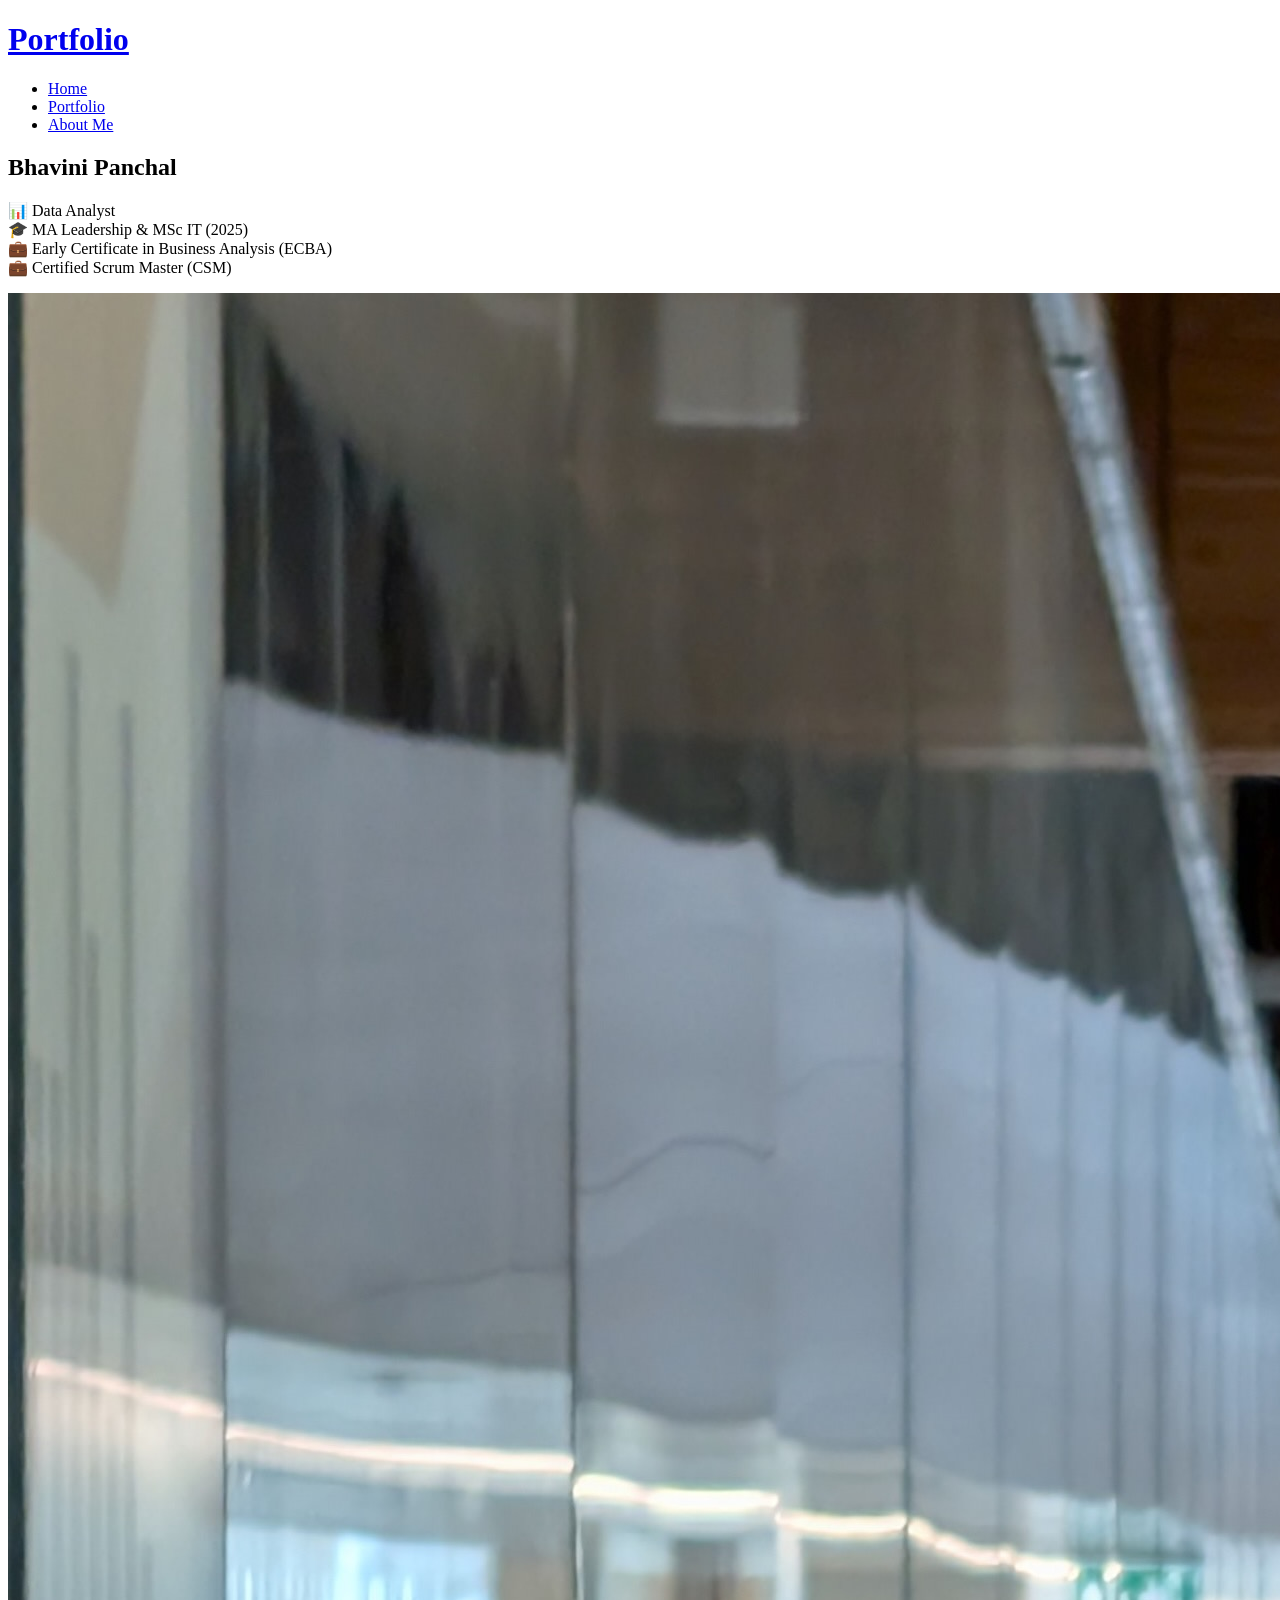
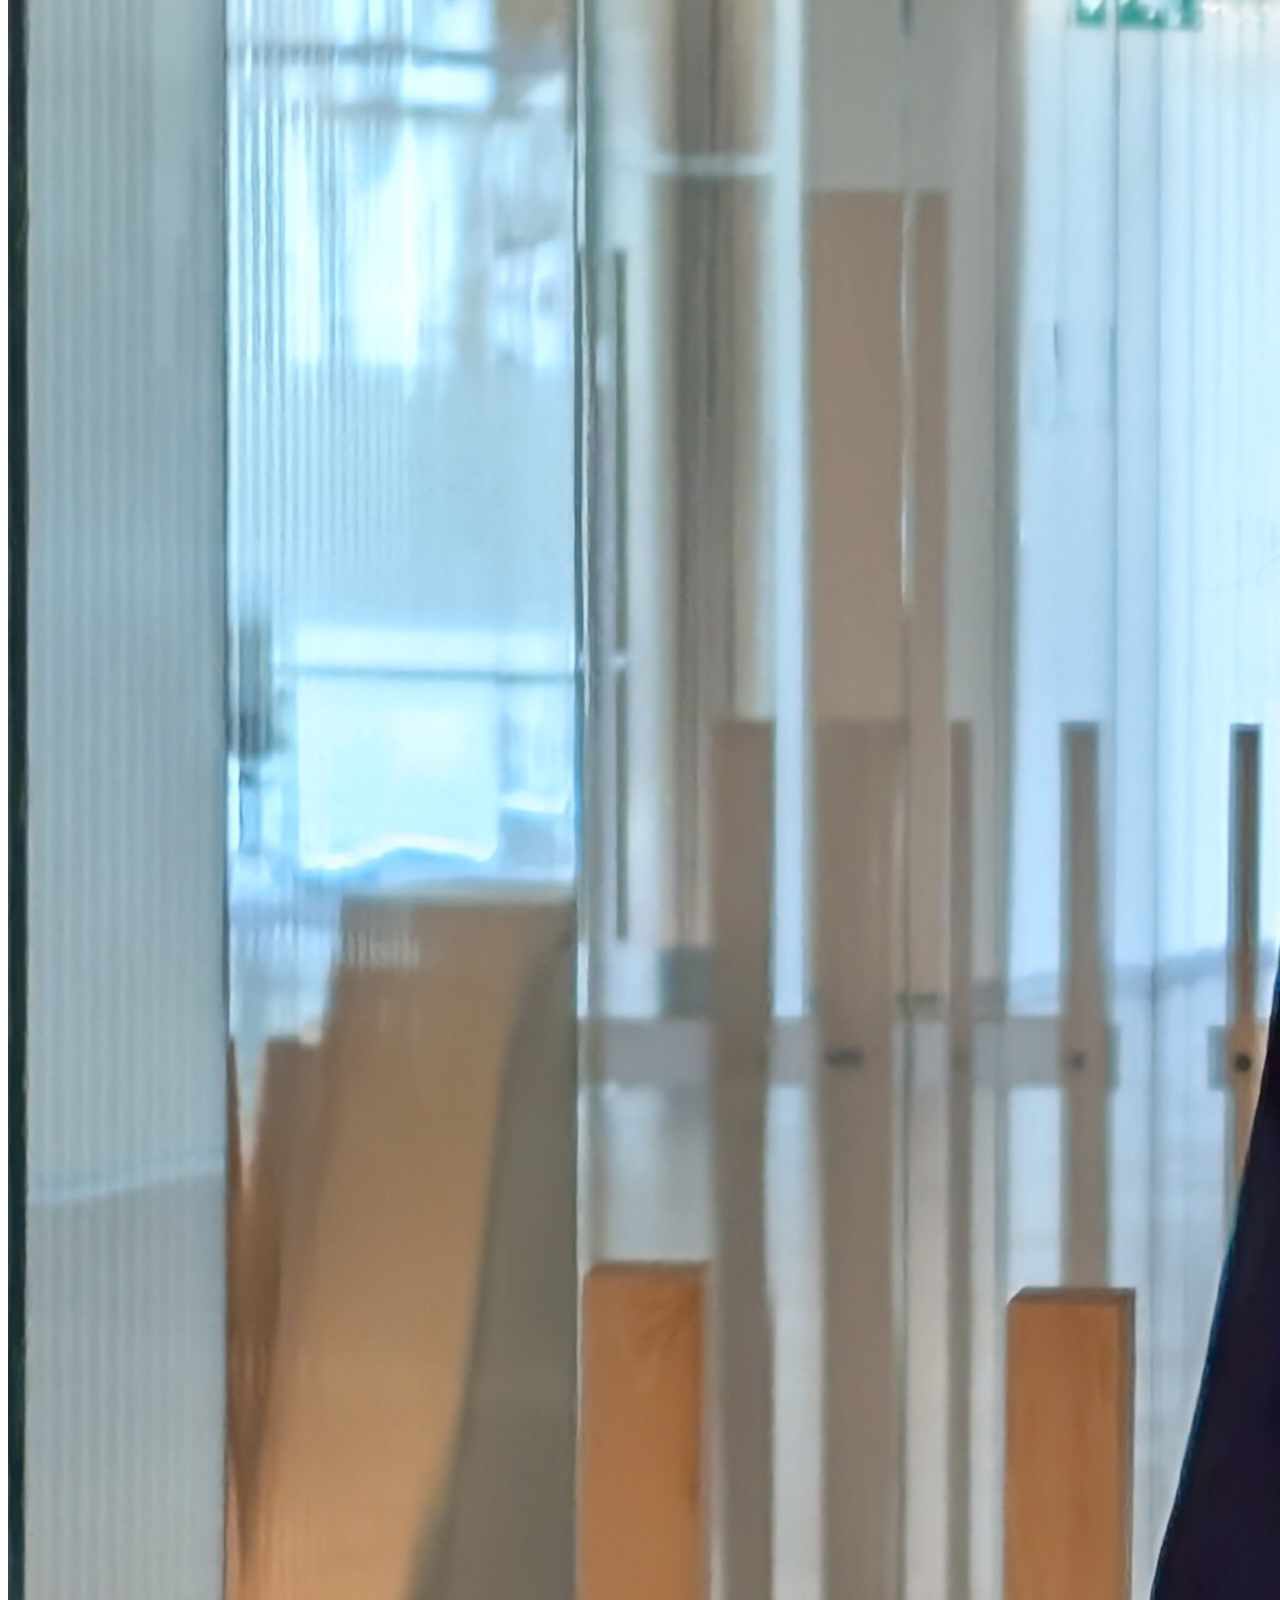
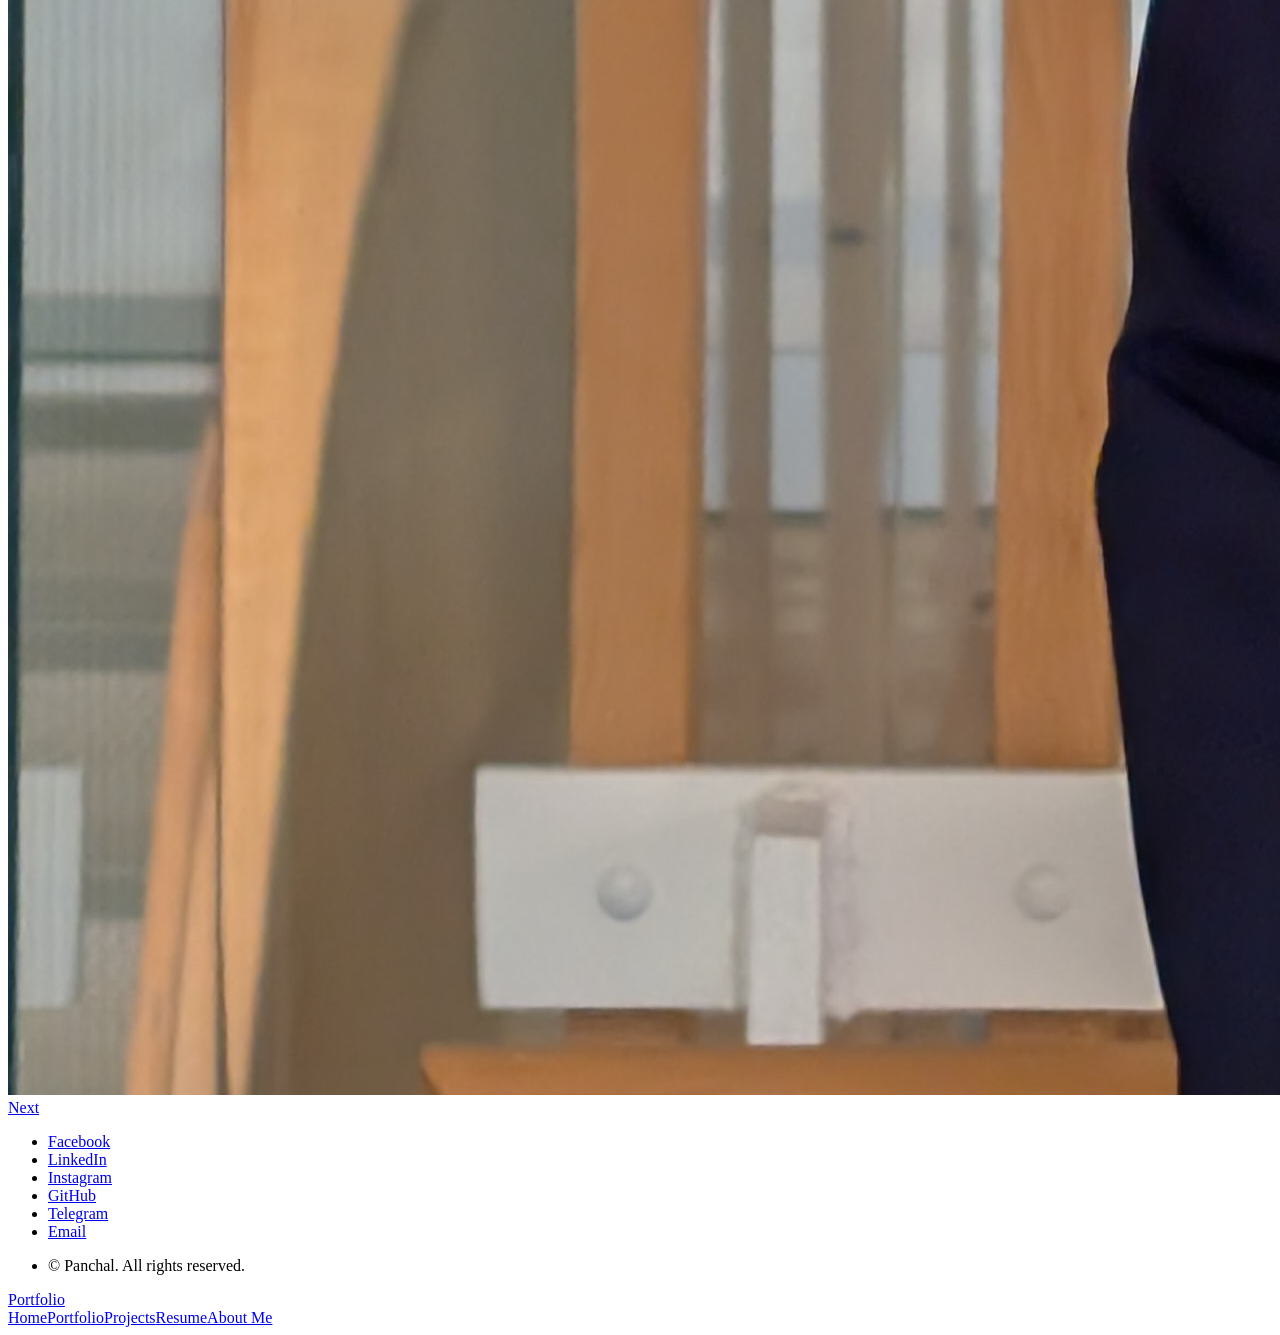
==== index.html @ 643ce97a "Add files via upload" ====
<!DOCTYPE HTML>
<!--
	Landed by HTML5 UP
	html5up.net | @ajlkn
	Free for personal and commercial use under the CCA 3.0 license (html5up.net/license)
-->
<html>
	<head>
		<title>Bhavini Panchal Portfolio</title>
		<meta charset="utf-8" />
		<meta name="viewport" content="width=device-width, initial-scale=1, user-scalable=no" />
		<link rel="stylesheet" href="assets/css/main.css" />
		<noscript><link rel="stylesheet" href="assets/css/noscript.css" /></noscript>
	</head>
	<body class="is-preload landing">
		<div id="page-wrapper">

			<!-- Header -->
				<header id="header">
					<h1 id="logo"><a href="index.html">Portfolio</a></h1>
					<nav id="nav">
						<ul>
							<li><a href="index.html">Home</a></li>
							<li>
								<a href="#">Portfolio</a>
								<ul>
									<li><a href="left-sidebar.html">Projects</a></li>
									<li><a href="right-sidebar.html">Resume</a></li>
									<!--<li><a href="no-sidebar.html">No Sidebar</a></li>
									<li>
										<a href="#">Submenu</a>
										<ul>
											<li><a href="#">Option 1</a></li>
											<li><a href="#">Option 2</a></li>
											<li><a href="#">Option 3</a></li>
											<li><a href="#">Option 4</a></li>
										</ul>
									</li> -->
								</ul>
							</li>
							<li><a href="elements.html">About Me</a></li>
						</ul>
					</nav>
				</header>

			<!-- Banner -->
				<section id="banner">
					<div class="content">
						<header>
							<h2>Bhavini Panchal</h2>
							<p>📊 Data Analyst <br />
							   🎓 MA Leadership & MSc IT (2025)<br />
							   💼 Early Certificate in Business Analysis (ECBA)<br />
							   💼 Certified Scrum Master (CSM)</p>
						</header>
						<span class="image"><img src="images/image_2.0.JPG" alt="" /></span>
					</div>
					<a href="left-sidebar.html" class="goto-next scrolly">Next</a>
				</section>

			<!-- One -->
			<!--	<section id="one" class="spotlight style1 bottom">
					<span class="image fit main"><img src="images/pic02.jpg" alt="" /></span>
					<div class="content">
						<div class="container">
							<div class="row">
								<div class="col-4 col-12-medium">
									<header>
										<h2>Odio faucibus ipsum integer consequat</h2>
										<p>Nascetur eu nibh vestibulum amet gravida nascetur praesent</p>
									</header>
								</div>
								<div class="col-4 col-12-medium">
									<p>Feugiat accumsan lorem eu ac lorem amet sed accumsan donec.
									Blandit orci porttitor semper. Arcu phasellus tortor enim mi
									nisi praesent dolor adipiscing. Integer mi sed nascetur cep aliquet
									augue varius tempus lobortis porttitor accumsan consequat
									adipiscing lorem dolor.</p>
								</div>
								<div class="col-4 col-12-medium">
									<p>Morbi enim nascetur et placerat lorem sed iaculis neque ante
									adipiscing adipiscing metus massa. Blandit orci porttitor semper.
									Arcu phasellus tortor enim mi mi nisi praesent adipiscing. Integer
									mi sed nascetur cep aliquet augue varius tempus. Feugiat lorem
									ipsum dolor nullam.</p>
								</div>
							</div>
						</div>
					</div>
					<a href="#two" class="goto-next scrolly">Next</a>
				</section>

			<!-- Two -->
			<!--	<section id="two" class="spotlight style2 right">
					<span class="image fit main"><img src="images/pic03.jpg" alt="" /></span>
					<div class="content">
						<header>
							<h2>Interdum amet non magna accumsan</h2>
							<p>Nunc commodo accumsan eget id nisi eu col volutpat magna</p>
						</header>
						<p>Feugiat accumsan lorem eu ac lorem amet ac arcu phasellus tortor enim mi mi nisi praesent adipiscing. Integer mi sed nascetur cep aliquet augue varius tempus lobortis porttitor lorem et accumsan consequat adipiscing lorem.</p>
						<ul class="actions">
							<li><a href="#" class="button">Learn More</a></li>
						</ul>
					</div>
					<a href="#three" class="goto-next scrolly">Next</a>
				</section>

			<!-- Three -->
			<!--	<section id="three" class="spotlight style3 left">
					<span class="image fit main bottom"><img src="images/pic04.jpg" alt="" /></span>
					<div class="content">
						<header>
							<h2>Interdum felis blandit praesent sed augue</h2>
							<p>Accumsan integer ultricies aliquam vel massa sapien phasellus</p>
						</header>
						<p>Feugiat accumsan lorem eu ac lorem amet ac arcu phasellus tortor enim mi mi nisi praesent adipiscing. Integer mi sed nascetur cep aliquet augue varius tempus lobortis porttitor lorem et accumsan consequat adipiscing lorem.</p>
						<ul class="actions">
							<li><a href="#" class="button">Learn More</a></li>
						</ul>
					</div>
					<a href="#four" class="goto-next scrolly">Next</a>
				</section>

			<!-- Four -->
			<!--	<section id="four" class="wrapper style1 special fade-up">
					<div class="container">
						<header class="major">
							<h2>Accumsan sed tempus adipiscing blandit</h2>
							<p>Iaculis ac volutpat vis non enim gravida nisi faucibus posuere arcu consequat</p>
						</header>
						<div class="box alt">
							<div class="row gtr-uniform">
								<section class="col-4 col-6-medium col-12-xsmall">
									<span class="icon solid alt major fa-chart-area"></span>
									<h3>Ipsum sed commodo</h3>
									<p>Feugiat accumsan lorem eu ac lorem amet accumsan donec. Blandit orci porttitor.</p>
								</section>
								<section class="col-4 col-6-medium col-12-xsmall">
									<span class="icon solid alt major fa-comment"></span>
									<h3>Eleifend lorem ornare</h3>
									<p>Feugiat accumsan lorem eu ac lorem amet accumsan donec. Blandit orci porttitor.</p>
								</section>
								<section class="col-4 col-6-medium col-12-xsmall">
									<span class="icon solid alt major fa-flask"></span>
									<h3>Cubilia cep lobortis</h3>
									<p>Feugiat accumsan lorem eu ac lorem amet accumsan donec. Blandit orci porttitor.</p>
								</section>
								<section class="col-4 col-6-medium col-12-xsmall">
									<span class="icon solid alt major fa-paper-plane"></span>
									<h3>Non semper interdum</h3>
									<p>Feugiat accumsan lorem eu ac lorem amet accumsan donec. Blandit orci porttitor.</p>
								</section>
								<section class="col-4 col-6-medium col-12-xsmall">
									<span class="icon solid alt major fa-file"></span>
									<h3>Odio laoreet accumsan</h3>
									<p>Feugiat accumsan lorem eu ac lorem amet accumsan donec. Blandit orci porttitor.</p>
								</section>
								<section class="col-4 col-6-medium col-12-xsmall">
									<span class="icon solid alt major fa-lock"></span>
									<h3>Massa arcu accumsan</h3>
									<p>Feugiat accumsan lorem eu ac lorem amet accumsan donec. Blandit orci porttitor.</p>
								</section>
							</div>
						</div>
						<footer class="major">
							<ul class="actions special">
								<li><a href="#" class="button">Magna sed feugiat</a></li>
							</ul>
						</footer>
					</div>
				</section>

			<!-- Five -->
			<!--	<section id="five" class="wrapper style2 special fade">
					<div class="container">
						<header>
							<h2>Magna faucibus lorem diam</h2>
							<p>Ante metus praesent faucibus ante integer id accumsan eleifend</p>
						</header>
						<form method="post" action="#" class="cta">
							<div class="row gtr-uniform gtr-50">
								<div class="col-8 col-12-xsmall"><input type="email" name="email" id="email" placeholder="Your Email Address" /></div>
								<div class="col-4 col-12-xsmall"><input type="submit" value="Get Started" class="fit primary" /></div>
							</div>
						</form>
					</div>
				</section>

			<!-- Footer -->
				<footer id="footer">
					<ul class="icons">
						<li><a href="https://www.facebook.com/bhavini.matai" class="icon brands alt fa-facebook-f"><span class="label">Facebook</span></a></li>
                        <li><a href="https://www.linkedin.com/in/bhavini-matai/" class="icon brands alt fa-linkedin-in"><span class="label">LinkedIn</span></a></li>
                        <li><a href="https://www.instagram.com/bhavini_chintan/" class="icon brands alt fa-instagram"><span class="label">Instagram</span></a></li>
                        <li><a href="https://github.com/WebWeaver11" class="icon brands alt fa-github"><span class="label">GitHub</span></a></li>
						<li><a href="https://t.me/bhavinimatai" class="icon brands alt fa-telegram"><span class="label">Telegram</span></a></li>
                        <li><a href="mailto: bhavinimatai_11@live.com" class="icon solid alt fa-envelope"><span class="label">Email</span></a></li>
					</ul>
					<ul class="copyright">
						<li>&copy; Panchal. All rights reserved.</li>
					</ul>
				</footer>

		</div>

		<!-- Scripts -->
			<script src="assets/js/jquery.min.js"></script>
			<script src="assets/js/jquery.scrolly.min.js"></script>
			<script src="assets/js/jquery.dropotron.min.js"></script>
			<script src="assets/js/jquery.scrollex.min.js"></script>
			<script src="assets/js/browser.min.js"></script>
			<script src="assets/js/breakpoints.min.js"></script>
			<script src="assets/js/util.js"></script>
			<script src="assets/js/main.js"></script>

	</body>
</html>
---- assets/css/main.css ----
@import url("fontawesome-all.min.css");
@import url("https://fonts.googleapis.com/css?family=Roboto:100,300,100italic,300italic");

/*
	Landed by HTML5 UP
	html5up.net | @ajlkn
	Free for personal and commercial use under the CCA 3.0 license (html5up.net/license)
*/

html, body, div, span, applet, object,
iframe, h1, h2, h3, h4, h5, h6, p, blockquote,
pre, a, abbr, acronym, address, big, cite,
code, del, dfn, em, img, ins, kbd, q, s, samp,
small, strike, strong, sub, sup, tt, var, b,
u, i, center, dl, dt, dd, ol, ul, li, fieldset,
form, label, legend, table, caption, tbody,
tfoot, thead, tr, th, td, article, aside,
canvas, details, embed, figure, figcaption,
footer, header, hgroup, menu, nav, output, ruby,
section, summary, time, mark, audio, video {
	margin: 0;
	padding: 0;
	border: 0;
	font-size: 100%;
	font: inherit;
	vertical-align: baseline;}

article, aside, details, figcaption, figure,
footer, header, hgroup, menu, nav, section {
	display: block;}

body {
	line-height: 1;
}

ol, ul {
	list-style: none;
}

blockquote, q {
	quotes: none;
}

	blockquote:before, blockquote:after, q:before, q:after {
		content: '';
		content: none;
	}

table {
	border-collapse: collapse;
	border-spacing: 0;
}

body {
	-webkit-text-size-adjust: none;
}

mark {
	background-color: transparent;
	color: inherit;
}

input::-moz-focus-inner {
	border: 0;
	padding: 0;
}

input, select, textarea {
	-moz-appearance: none;
	-webkit-appearance: none;
	-ms-appearance: none;
	appearance: none;
}

/* Basic */

	html {
		box-sizing: border-box;
	}

	*, *:before, *:after {
		box-sizing: inherit;
	}

	html, body {
		background: #1c1d26;
	}

	body.is-preload *, body.is-preload *:before, body.is-preload *:after {
		-moz-animation: none !important;
		-webkit-animation: none !important;
		-ms-animation: none !important;
		animation: none !important;
		-moz-transition: none !important;
		-webkit-transition: none !important;
		-ms-transition: none !important;
		transition: none !important;
	}

	body, input, select, textarea {
		color: rgba(255, 255, 255, 0.75);
		font-family: "Roboto", Helvetica, sans-serif;
		font-size: 15pt;
		font-weight: 100;
		line-height: 1.75em;
	}

	a {
		-moz-transition: border-color 0.2s ease-in-out, color 0.2s ease-in-out;
		-webkit-transition: border-color 0.2s ease-in-out, color 0.2s ease-in-out;
		-ms-transition: border-color 0.2s ease-in-out, color 0.2s ease-in-out;
		transition: border-color 0.2s ease-in-out, color 0.2s ease-in-out;
		border-bottom: dotted 1px;
		color: #e44c65;
		text-decoration: none;
	}

		a:hover {
			color: #e44c65 !important;
			border-bottom-color: transparent;
		}

	strong, b {
		color: #ffffff;
		font-weight: 300;
	}

	em, i {
		font-style: italic;
	}

	p {
		margin: 0 0 2em 0;
	}

	h1, h2, h3, h4, h5, h6 {
		color: #ffffff;
		font-weight: 300;
		line-height: 1em;
		margin: 0 0 1em 0;
	}

		h1 a, h2 a, h3 a, h4 a, h5 a, h6 a {
			color: inherit;
			border: 0;
		}

	h2 {
		font-size: 2em;
		line-height: 1.5em;
		letter-spacing: -0.025em;
	}

	h3 {
		font-size: 1.35em;
		line-height: 1.5em;
	}

	h4 {
		font-size: 1.1em;
		line-height: 1.5em;
	}

	h5 {
		font-size: 0.9em;
		line-height: 1.5em;
	}

	h6 {
		font-size: 0.7em;
		line-height: 1.5em;
	}

	sub {
		font-size: 0.8em;
		position: relative;
		top: 0.5em;
	}

	sup {
		font-size: 0.8em;
		position: relative;
		top: -0.5em;
	}

	hr {
		border: 0;
		border-bottom: solid 1px rgba(255, 255, 255, 0.3);
		margin: 3em 0;
	}

		hr.major {
			margin: 4em 0;
		}

	blockquote {
		border-left: solid 4px rgba(255, 255, 255, 0.3);
		font-style: italic;
		margin: 0 0 2em 0;
		padding: 0.5em 0 0.5em 2em;
	}

	code {
		background: rgba(255, 255, 255, 0.075);
		border-radius: 4px;
		font-family: "Courier New", monospace;
		font-size: 0.9em;
		margin: 0 0.25em;
		padding: 0.25em 0.65em;
	}

	pre {
		-webkit-overflow-scrolling: touch;
		font-family: "Courier New", monospace;
		font-size: 0.9em;
		margin: 0 0 2em 0;
	}

		pre code {
			display: block;
			line-height: 1.75em;
			padding: 1em 1.5em;
			overflow-x: auto;
		}

	.align-left {
		text-align: left;
	}

	.align-center {
		text-align: center;
	}

	.align-right {
		text-align: right;
	}

/* Loader */

	@-moz-keyframes spinner-show {
		0% {
			opacity: 0;
		}

		100% {
			opacity: 1;
		}
	}

	@-webkit-keyframes spinner-show {
		0% {
			opacity: 0;
		}

		100% {
			opacity: 1;
		}
	}

	@-ms-keyframes spinner-show {
		0% {
			opacity: 0;
		}

		100% {
			opacity: 1;
		}
	}

	@keyframes spinner-show {
		0% {
			opacity: 0;
		}

		100% {
			opacity: 1;
		}
	}

	@-moz-keyframes spinner-hide {
		0% {
			color: rgba(255, 255, 255, 0.15);
			z-index: 100001;
			-moz-transform: scale(1) rotate(0deg);
			-webkit-transform: scale(1) rotate(0deg);
			-ms-transform: scale(1) rotate(0deg);
			transform: scale(1) rotate(0deg);
		}

		99% {
			color: #1c1d26;
			z-index: 100001;
			-moz-transform: scale(0.5) rotate(360deg);
			-webkit-transform: scale(0.5) rotate(360deg);
			-ms-transform: scale(0.5) rotate(360deg);
			transform: scale(0.5) rotate(360deg);
		}

		100% {
			color: #1c1d26;
			z-index: -1;
			-moz-transform: scale(0.5) rotate(360deg);
			-webkit-transform: scale(0.5) rotate(360deg);
			-ms-transform: scale(0.5) rotate(360deg);
			transform: scale(0.5) rotate(360deg);
		}
	}

	@-webkit-keyframes spinner-hide {
		0% {
			color: rgba(255, 255, 255, 0.15);
			z-index: 100001;
			-moz-transform: scale(1) rotate(0deg);
			-webkit-transform: scale(1) rotate(0deg);
			-ms-transform: scale(1) rotate(0deg);
			transform: scale(1) rotate(0deg);
		}

		99% {
			color: #1c1d26;
			z-index: 100001;
			-moz-transform: scale(0.5) rotate(360deg);
			-webkit-transform: scale(0.5) rotate(360deg);
			-ms-transform: scale(0.5) rotate(360deg);
			transform: scale(0.5) rotate(360deg);
		}

		100% {
			color: #1c1d26;
			z-index: -1;
			-moz-transform: scale(0.5) rotate(360deg);
			-webkit-transform: scale(0.5) rotate(360deg);
			-ms-transform: scale(0.5) rotate(360deg);
			transform: scale(0.5) rotate(360deg);
		}
	}

	@-ms-keyframes spinner-hide {
		0% {
			color: rgba(255, 255, 255, 0.15);
			z-index: 100001;
			-moz-transform: scale(1) rotate(0deg);
			-webkit-transform: scale(1) rotate(0deg);
			-ms-transform: scale(1) rotate(0deg);
			transform: scale(1) rotate(0deg);
		}

		99% {
			color: #1c1d26;
			z-index: 100001;
			-moz-transform: scale(0.5) rotate(360deg);
			-webkit-transform: scale(0.5) rotate(360deg);
			-ms-transform: scale(0.5) rotate(360deg);
			transform: scale(0.5) rotate(360deg);
		}

		100% {
			color: #1c1d26;
			z-index: -1;
			-moz-transform: scale(0.5) rotate(360deg);
			-webkit-transform: scale(0.5) rotate(360deg);
			-ms-transform: scale(0.5) rotate(360deg);
			transform: scale(0.5) rotate(360deg);
		}
	}

	@keyframes spinner-hide {
		0% {
			color: rgba(255, 255, 255, 0.15);
			z-index: 100001;
			-moz-transform: scale(1) rotate(0deg);
			-webkit-transform: scale(1) rotate(0deg);
			-ms-transform: scale(1) rotate(0deg);
			transform: scale(1) rotate(0deg);
		}

		99% {
			color: #1c1d26;
			z-index: 100001;
			-moz-transform: scale(0.5) rotate(360deg);
			-webkit-transform: scale(0.5) rotate(360deg);
			-ms-transform: scale(0.5) rotate(360deg);
			transform: scale(0.5) rotate(360deg);
		}

		100% {
			color: #1c1d26;
			z-index: -1;
			-moz-transform: scale(0.5) rotate(360deg);
			-webkit-transform: scale(0.5) rotate(360deg);
			-ms-transform: scale(0.5) rotate(360deg);
			transform: scale(0.5) rotate(360deg);
		}
	}

	@-moz-keyframes spinner-rotate {
		0% {
			-moz-transform: scale(1) rotate(0deg);
			-webkit-transform: scale(1) rotate(0deg);
			-ms-transform: scale(1) rotate(0deg);
			transform: scale(1) rotate(0deg);
		}

		100% {
			-moz-transform: scale(1) rotate(360deg);
			-webkit-transform: scale(1) rotate(360deg);
			-ms-transform: scale(1) rotate(360deg);
			transform: scale(1) rotate(360deg);
		}
	}

	@-webkit-keyframes spinner-rotate {
		0% {
			-moz-transform: scale(1) rotate(0deg);
			-webkit-transform: scale(1) rotate(0deg);
			-ms-transform: scale(1) rotate(0deg);
			transform: scale(1) rotate(0deg);
		}

		100% {
			-moz-transform: scale(1) rotate(360deg);
			-webkit-transform: scale(1) rotate(360deg);
			-ms-transform: scale(1) rotate(360deg);
			transform: scale(1) rotate(360deg);
		}
	}

	@-ms-keyframes spinner-rotate {
		0% {
			-moz-transform: scale(1) rotate(0deg);
			-webkit-transform: scale(1) rotate(0deg);
			-ms-transform: scale(1) rotate(0deg);
			transform: scale(1) rotate(0deg);
		}

		100% {
			-moz-transform: scale(1) rotate(360deg);
			-webkit-transform: scale(1) rotate(360deg);
			-ms-transform: scale(1) rotate(360deg);
			transform: scale(1) rotate(360deg);
		}
	}

	@keyframes spinner-rotate {
		0% {
			-moz-transform: scale(1) rotate(0deg);
			-webkit-transform: scale(1) rotate(0deg);
			-ms-transform: scale(1) rotate(0deg);
			transform: scale(1) rotate(0deg);
		}

		100% {
			-moz-transform: scale(1) rotate(360deg);
			-webkit-transform: scale(1) rotate(360deg);
			-ms-transform: scale(1) rotate(360deg);
			transform: scale(1) rotate(360deg);
		}
	}

	@-moz-keyframes overlay-hide {
		0% {
			opacity: 1;
			z-index: 100000;
		}

		15% {
			opacity: 1;
			z-index: 100000;
		}

		99% {
			opacity: 0;
			z-index: 100000;
		}

		100% {
			opacity: 0;
			z-index: -1;
		}
	}

	@-webkit-keyframes overlay-hide {
		0% {
			opacity: 1;
			z-index: 100000;
		}

		15% {
			opacity: 1;
			z-index: 100000;
		}

		99% {
			opacity: 0;
			z-index: 100000;
		}

		100% {
			opacity: 0;
			z-index: -1;
		}
	}

	@-ms-keyframes overlay-hide {
		0% {
			opacity: 1;
			z-index: 100000;
		}

		15% {
			opacity: 1;
			z-index: 100000;
		}

		99% {
			opacity: 0;
			z-index: 100000;
		}

		100% {
			opacity: 0;
			z-index: -1;
		}
	}

	@keyframes overlay-hide {
		0% {
			opacity: 1;
			z-index: 100000;
		}

		15% {
			opacity: 1;
			z-index: 100000;
		}

		99% {
			opacity: 0;
			z-index: 100000;
		}

		100% {
			opacity: 0;
			z-index: -1;
		}
	}

	body.landing {
		text-decoration: none;
	}

		body.landing:before {
			-moz-osx-font-smoothing: grayscale;
			-webkit-font-smoothing: antialiased;
			display: inline-block;
			font-style: normal;
			font-variant: normal;
			text-rendering: auto;
			line-height: 1;
			text-transform: none !important;
			font-family: 'Font Awesome 5 Free';
			font-weight: 900;
		}

		body.landing:before {
			-moz-animation: spinner-show 1.5s 1 0.25s ease forwards, spinner-hide 0.25s ease-in-out forwards !important;
			-webkit-animation: spinner-show 1.5s 1 0.25s ease forwards, spinner-hide 0.25s ease-in-out forwards !important;
			-ms-animation: spinner-show 1.5s 1 0.25s ease forwards, spinner-hide 0.25s ease-in-out forwards !important;
			animation: spinner-show 1.5s 1 0.25s ease forwards, spinner-hide 0.25s ease-in-out forwards !important;
			-moz-transform-origin: 50% 50%;
			-webkit-transform-origin: 50% 50%;
			-ms-transform-origin: 50% 50%;
			transform-origin: 50% 50%;
			color: rgba(255, 255, 255, 0.15);
			content: '\f1ce';
			cursor: default;
			display: block;
			font-size: 2em;
			height: 2em;
			left: 50%;
			line-height: 2em;
			margin: -1em 0 0 -1em;
			opacity: 0;
			position: fixed;
			text-align: center;
			top: 50%;
			width: 2em;
			z-index: -1;
		}

		body.landing:after {
			-moz-animation: overlay-hide 1.5s ease-in forwards !important;
			-webkit-animation: overlay-hide 1.5s ease-in forwards !important;
			-ms-animation: overlay-hide 1.5s ease-in forwards !important;
			animation: overlay-hide 1.5s ease-in forwards !important;
			background: #1c1d26;
			content: '';
			display: block;
			height: 100%;
			left: 0;
			opacity: 0;
			position: fixed;
			top: 0;
			width: 100%;
			z-index: -1;
		}

		body.landing.is-preload:before {
			-moz-animation: spinner-show 1.5s 1 0.25s ease forwards, spinner-rotate 0.75s infinite linear !important;
			-webkit-animation: spinner-show 1.5s 1 0.25s ease forwards, spinner-rotate 0.75s infinite linear !important;
			-ms-animation: spinner-show 1.5s 1 0.25s ease forwards, spinner-rotate 0.75s infinite linear !important;
			animation: spinner-show 1.5s 1 0.25s ease forwards, spinner-rotate 0.75s infinite linear !important;
			z-index: 100001;
		}

		body.landing.is-preload:after {
			-moz-animation: none !important;
			-webkit-animation: none !important;
			-ms-animation: none !important;
			animation: none !important;
			opacity: 1;
			z-index: 100000;
		}

	@media (-webkit-min-device-pixel-ratio: 2) {

		body.landing:before {
			line-height: 2.025em;
		}

	}

/* Container */

	.container {
		margin: 0 auto;
		max-width: calc(100% - 4em);
		width: 70em;
	}

		.container.xsmall {
			width: 17.5em;
		}

		.container.small {
			width: 35em;
		}

		.container.medium {
			width: 52.5em;
		}

		.container.large {
			width: 87.5em;
		}

		.container.xlarge {
			width: 105em;
		}

		.container.max {
			width: 100%;
		}

		@media screen and (max-width: 1280px) {

			.container {
				width: 90%;
				max-width: 100%;
			}

		}

		@media screen and (max-width: 980px) {

			.container {
				width: 100% !important;
			}

		}

/* Row */

	.row {
		display: flex;
		flex-wrap: wrap;
		box-sizing: border-box;
		align-items: stretch;
	}

		.row > * {
			box-sizing: border-box;
		}

		.row.gtr-uniform > * > :last-child {
			margin-bottom: 0;
		}

		.row.aln-left {
			justify-content: flex-start;
		}

		.row.aln-center {
			justify-content: center;
		}

		.row.aln-right {
			justify-content: flex-end;
		}

		.row.aln-top {
			align-items: flex-start;
		}

		.row.aln-middle {
			align-items: center;
		}

		.row.aln-bottom {
			align-items: flex-end;
		}

		.row > .imp {
			order: -1;
		}

		.row > .col-1 {
			width: 8.33333%;
		}

		.row > .off-1 {
			margin-left: 8.33333%;
		}

		.row > .col-2 {
			width: 16.66667%;
		}

		.row > .off-2 {
			margin-left: 16.66667%;
		}

		.row > .col-3 {
			width: 25%;
		}

		.row > .off-3 {
			margin-left: 25%;
		}

		.row > .col-4 {
			width: 33.33333%;
		}

		.row > .off-4 {
			margin-left: 33.33333%;
		}

		.row > .col-5 {
			width: 41.66667%;
		}

		.row > .off-5 {
			margin-left: 41.66667%;
		}

		.row > .col-6 {
			width: 50%;
		}

		.row > .off-6 {
			margin-left: 50%;
		}

		.row > .col-7 {
			width: 58.33333%;
		}

		.row > .off-7 {
			margin-left: 58.33333%;
		}

		.row > .col-8 {
			width: 66.66667%;
		}

		.row > .off-8 {
			margin-left: 66.66667%;
		}

		.row > .col-9 {
			width: 75%;
		}

		.row > .off-9 {
			margin-left: 75%;
		}

		.row > .col-10 {
			width: 83.33333%;
		}

		.row > .off-10 {
			margin-left: 83.33333%;
		}

		.row > .col-11 {
			width: 91.66667%;
		}

		.row > .off-11 {
			margin-left: 91.66667%;
		}

		.row > .col-12 {
			width: 100%;
		}

		.row > .off-12 {
			margin-left: 100%;
		}

		.row.gtr-0 {
			margin-top: 0;
			margin-left: 0em;
		}

			.row.gtr-0 > * {
				padding: 0 0 0 0em;
			}

			.row.gtr-0.gtr-uniform {
				margin-top: 0em;
			}

				.row.gtr-0.gtr-uniform > * {
					padding-top: 0em;
				}

		.row.gtr-25 {
			margin-top: 0;
			margin-left: -0.625em;
		}

			.row.gtr-25 > * {
				padding: 0 0 0 0.625em;
			}

			.row.gtr-25.gtr-uniform {
				margin-top: -0.625em;
			}

				.row.gtr-25.gtr-uniform > * {
					padding-top: 0.625em;
				}

		.row.gtr-50 {
			margin-top: 0;
			margin-left: -1.25em;
		}

			.row.gtr-50 > * {
				padding: 0 0 0 1.25em;
			}

			.row.gtr-50.gtr-uniform {
				margin-top: -1.25em;
			}

				.row.gtr-50.gtr-uniform > * {
					padding-top: 1.25em;
				}

		.row {
			margin-top: 0;
			margin-left: -2.5em;
		}

			.row > * {
				padding: 0 0 0 2.5em;
			}

			.row.gtr-uniform {
				margin-top: -2.5em;
			}

				.row.gtr-uniform > * {
					padding-top: 2.5em;
				}

		.row.gtr-150 {
			margin-top: 0;
			margin-left: -3.75em;
		}

			.row.gtr-150 > * {
				padding: 0 0 0 3.75em;
			}

			.row.gtr-150.gtr-uniform {
				margin-top: -3.75em;
			}

				.row.gtr-150.gtr-uniform > * {
					padding-top: 3.75em;
				}

		.row.gtr-200 {
			margin-top: 0;
			margin-left: -5em;
		}

			.row.gtr-200 > * {
				padding: 0 0 0 5em;
			}

			.row.gtr-200.gtr-uniform {
				margin-top: -5em;
			}

				.row.gtr-200.gtr-uniform > * {
					padding-top: 5em;
				}

		@media screen and (max-width: 1680px) {

			.row {
				display: flex;
				flex-wrap: wrap;
				box-sizing: border-box;
				align-items: stretch;
			}

				.row > * {
					box-sizing: border-box;
				}

				.row.gtr-uniform > * > :last-child {
					margin-bottom: 0;
				}

				.row.aln-left {
					justify-content: flex-start;
				}

				.row.aln-center {
					justify-content: center;
				}

				.row.aln-right {
					justify-content: flex-end;
				}

				.row.aln-top {
					align-items: flex-start;
				}

				.row.aln-middle {
					align-items: center;
				}

				.row.aln-bottom {
					align-items: flex-end;
				}

				.row > .imp-xlarge {
					order: -1;
				}

				.row > .col-1-xlarge {
					width: 8.33333%;
				}

				.row > .off-1-xlarge {
					margin-left: 8.33333%;
				}

				.row > .col-2-xlarge {
					width: 16.66667%;
				}

				.row > .off-2-xlarge {
					margin-left: 16.66667%;
				}

				.row > .col-3-xlarge {
					width: 25%;
				}

				.row > .off-3-xlarge {
					margin-left: 25%;
				}

				.row > .col-4-xlarge {
					width: 33.33333%;
				}

				.row > .off-4-xlarge {
					margin-left: 33.33333%;
				}

				.row > .col-5-xlarge {
					width: 41.66667%;
				}

				.row > .off-5-xlarge {
					margin-left: 41.66667%;
				}

				.row > .col-6-xlarge {
					width: 50%;
				}

				.row > .off-6-xlarge {
					margin-left: 50%;
				}

				.row > .col-7-xlarge {
					width: 58.33333%;
				}

				.row > .off-7-xlarge {
					margin-left: 58.33333%;
				}

				.row > .col-8-xlarge {
					width: 66.66667%;
				}

				.row > .off-8-xlarge {
					margin-left: 66.66667%;
				}

				.row > .col-9-xlarge {
					width: 75%;
				}

				.row > .off-9-xlarge {
					margin-left: 75%;
				}

				.row > .col-10-xlarge {
					width: 83.33333%;
				}

				.row > .off-10-xlarge {
					margin-left: 83.33333%;
				}

				.row > .col-11-xlarge {
					width: 91.66667%;
				}

				.row > .off-11-xlarge {
					margin-left: 91.66667%;
				}

				.row > .col-12-xlarge {
					width: 100%;
				}

				.row > .off-12-xlarge {
					margin-left: 100%;
				}

				.row.gtr-0 {
					margin-top: 0;
					margin-left: 0em;
				}

					.row.gtr-0 > * {
						padding: 0 0 0 0em;
					}

					.row.gtr-0.gtr-uniform {
						margin-top: 0em;
					}

						.row.gtr-0.gtr-uniform > * {
							padding-top: 0em;
						}

				.row.gtr-25 {
					margin-top: 0;
					margin-left: -0.625em;
				}

					.row.gtr-25 > * {
						padding: 0 0 0 0.625em;
					}

					.row.gtr-25.gtr-uniform {
						margin-top: -0.625em;
					}

						.row.gtr-25.gtr-uniform > * {
							padding-top: 0.625em;
						}

				.row.gtr-50 {
					margin-top: 0;
					margin-left: -1.25em;
				}

					.row.gtr-50 > * {
						padding: 0 0 0 1.25em;
					}

					.row.gtr-50.gtr-uniform {
						margin-top: -1.25em;
					}

						.row.gtr-50.gtr-uniform > * {
							padding-top: 1.25em;
						}

				.row {
					margin-top: 0;
					margin-left: -2.5em;
				}

					.row > * {
						padding: 0 0 0 2.5em;
					}

					.row.gtr-uniform {
						margin-top: -2.5em;
					}

						.row.gtr-uniform > * {
							padding-top: 2.5em;
						}

				.row.gtr-150 {
					margin-top: 0;
					margin-left: -3.75em;
				}

					.row.gtr-150 > * {
						padding: 0 0 0 3.75em;
					}

					.row.gtr-150.gtr-uniform {
						margin-top: -3.75em;
					}

						.row.gtr-150.gtr-uniform > * {
							padding-top: 3.75em;
						}

				.row.gtr-200 {
					margin-top: 0;
					margin-left: -5em;
				}

					.row.gtr-200 > * {
						padding: 0 0 0 5em;
					}

					.row.gtr-200.gtr-uniform {
						margin-top: -5em;
					}

						.row.gtr-200.gtr-uniform > * {
							padding-top: 5em;
						}

		}

		@media screen and (max-width: 1280px) {

			.row {
				display: flex;
				flex-wrap: wrap;
				box-sizing: border-box;
				align-items: stretch;
			}

				.row > * {
					box-sizing: border-box;
				}

				.row.gtr-uniform > * > :last-child {
					margin-bottom: 0;
				}

				.row.aln-left {
					justify-content: flex-start;
				}

				.row.aln-center {
					justify-content: center;
				}

				.row.aln-right {
					justify-content: flex-end;
				}

				.row.aln-top {
					align-items: flex-start;
				}

				.row.aln-middle {
					align-items: center;
				}

				.row.aln-bottom {
					align-items: flex-end;
				}

				.row > .imp-large {
					order: -1;
				}

				.row > .col-1-large {
					width: 8.33333%;
				}

				.row > .off-1-large {
					margin-left: 8.33333%;
				}

				.row > .col-2-large {
					width: 16.66667%;
				}

				.row > .off-2-large {
					margin-left: 16.66667%;
				}

				.row > .col-3-large {
					width: 25%;
				}

				.row > .off-3-large {
					margin-left: 25%;
				}

				.row > .col-4-large {
					width: 33.33333%;
				}

				.row > .off-4-large {
					margin-left: 33.33333%;
				}

				.row > .col-5-large {
					width: 41.66667%;
				}

				.row > .off-5-large {
					margin-left: 41.66667%;
				}

				.row > .col-6-large {
					width: 50%;
				}

				.row > .off-6-large {
					margin-left: 50%;
				}

				.row > .col-7-large {
					width: 58.33333%;
				}

				.row > .off-7-large {
					margin-left: 58.33333%;
				}

				.row > .col-8-large {
					width: 66.66667%;
				}

				.row > .off-8-large {
					margin-left: 66.66667%;
				}

				.row > .col-9-large {
					width: 75%;
				}

				.row > .off-9-large {
					margin-left: 75%;
				}

				.row > .col-10-large {
					width: 83.33333%;
				}

				.row > .off-10-large {
					margin-left: 83.33333%;
				}

				.row > .col-11-large {
					width: 91.66667%;
				}

				.row > .off-11-large {
					margin-left: 91.66667%;
				}

				.row > .col-12-large {
					width: 100%;
				}

				.row > .off-12-large {
					margin-left: 100%;
				}

				.row.gtr-0 {
					margin-top: 0;
					margin-left: 0em;
				}

					.row.gtr-0 > * {
						padding: 0 0 0 0em;
					}

					.row.gtr-0.gtr-uniform {
						margin-top: 0em;
					}

						.row.gtr-0.gtr-uniform > * {
							padding-top: 0em;
						}

				.row.gtr-25 {
					margin-top: 0;
					margin-left: -0.625em;
				}

					.row.gtr-25 > * {
						padding: 0 0 0 0.625em;
					}

					.row.gtr-25.gtr-uniform {
						margin-top: -0.625em;
					}

						.row.gtr-25.gtr-uniform > * {
							padding-top: 0.625em;
						}

				.row.gtr-50 {
					margin-top: 0;
					margin-left: -1.25em;
				}

					.row.gtr-50 > * {
						padding: 0 0 0 1.25em;
					}

					.row.gtr-50.gtr-uniform {
						margin-top: -1.25em;
					}

						.row.gtr-50.gtr-uniform > * {
							padding-top: 1.25em;
						}

				.row {
					margin-top: 0;
					margin-left: -2.5em;
				}

					.row > * {
						padding: 0 0 0 2.5em;
					}

					.row.gtr-uniform {
						margin-top: -2.5em;
					}

						.row.gtr-uniform > * {
							padding-top: 2.5em;
						}

				.row.gtr-150 {
					margin-top: 0;
					margin-left: -3.75em;
				}

					.row.gtr-150 > * {
						padding: 0 0 0 3.75em;
					}

					.row.gtr-150.gtr-uniform {
						margin-top: -3.75em;
					}

						.row.gtr-150.gtr-uniform > * {
							padding-top: 3.75em;
						}

				.row.gtr-200 {
					margin-top: 0;
					margin-left: -5em;
				}

					.row.gtr-200 > * {
						padding: 0 0 0 5em;
					}

					.row.gtr-200.gtr-uniform {
						margin-top: -5em;
					}

						.row.gtr-200.gtr-uniform > * {
							padding-top: 5em;
						}

		}

		@media screen and (max-width: 980px) {

			.row {
				display: flex;
				flex-wrap: wrap;
				box-sizing: border-box;
				align-items: stretch;
			}

				.row > * {
					box-sizing: border-box;
				}

				.row.gtr-uniform > * > :last-child {
					margin-bottom: 0;
				}

				.row.aln-left {
					justify-content: flex-start;
				}

				.row.aln-center {
					justify-content: center;
				}

				.row.aln-right {
					justify-content: flex-end;
				}

				.row.aln-top {
					align-items: flex-start;
				}

				.row.aln-middle {
					align-items: center;
				}

				.row.aln-bottom {
					align-items: flex-end;
				}

				.row > .imp-medium {
					order: -1;
				}

				.row > .col-1-medium {
					width: 8.33333%;
				}

				.row > .off-1-medium {
					margin-left: 8.33333%;
				}

				.row > .col-2-medium {
					width: 16.66667%;
				}

				.row > .off-2-medium {
					margin-left: 16.66667%;
				}

				.row > .col-3-medium {
					width: 25%;
				}

				.row > .off-3-medium {
					margin-left: 25%;
				}

				.row > .col-4-medium {
					width: 33.33333%;
				}

				.row > .off-4-medium {
					margin-left: 33.33333%;
				}

				.row > .col-5-medium {
					width: 41.66667%;
				}

				.row > .off-5-medium {
					margin-left: 41.66667%;
				}

				.row > .col-6-medium {
					width: 50%;
				}

				.row > .off-6-medium {
					margin-left: 50%;
				}

				.row > .col-7-medium {
					width: 58.33333%;
				}

				.row > .off-7-medium {
					margin-left: 58.33333%;
				}

				.row > .col-8-medium {
					width: 66.66667%;
				}

				.row > .off-8-medium {
					margin-left: 66.66667%;
				}

				.row > .col-9-medium {
					width: 75%;
				}

				.row > .off-9-medium {
					margin-left: 75%;
				}

				.row > .col-10-medium {
					width: 83.33333%;
				}

				.row > .off-10-medium {
					margin-left: 83.33333%;
				}

				.row > .col-11-medium {
					width: 91.66667%;
				}

				.row > .off-11-medium {
					margin-left: 91.66667%;
				}

				.row > .col-12-medium {
					width: 100%;
				}

				.row > .off-12-medium {
					margin-left: 100%;
				}

				.row.gtr-0 {
					margin-top: 0;
					margin-left: 0em;
				}

					.row.gtr-0 > * {
						padding: 0 0 0 0em;
					}

					.row.gtr-0.gtr-uniform {
						margin-top: 0em;
					}

						.row.gtr-0.gtr-uniform > * {
							padding-top: 0em;
						}

				.row.gtr-25 {
					margin-top: 0;
					margin-left: -0.625em;
				}

					.row.gtr-25 > * {
						padding: 0 0 0 0.625em;
					}

					.row.gtr-25.gtr-uniform {
						margin-top: -0.625em;
					}

						.row.gtr-25.gtr-uniform > * {
							padding-top: 0.625em;
						}

				.row.gtr-50 {
					margin-top: 0;
					margin-left: -1.25em;
				}

					.row.gtr-50 > * {
						padding: 0 0 0 1.25em;
					}

					.row.gtr-50.gtr-uniform {
						margin-top: -1.25em;
					}

						.row.gtr-50.gtr-uniform > * {
							padding-top: 1.25em;
						}

				.row {
					margin-top: 0;
					margin-left: -2.5em;
				}

					.row > * {
						padding: 0 0 0 2.5em;
					}

					.row.gtr-uniform {
						margin-top: -2.5em;
					}

						.row.gtr-uniform > * {
							padding-top: 2.5em;
						}

				.row.gtr-150 {
					margin-top: 0;
					margin-left: -3.75em;
				}

					.row.gtr-150 > * {
						padding: 0 0 0 3.75em;
					}

					.row.gtr-150.gtr-uniform {
						margin-top: -3.75em;
					}

						.row.gtr-150.gtr-uniform > * {
							padding-top: 3.75em;
						}

				.row.gtr-200 {
					margin-top: 0;
					margin-left: -5em;
				}

					.row.gtr-200 > * {
						padding: 0 0 0 5em;
					}

					.row.gtr-200.gtr-uniform {
						margin-top: -5em;
					}

						.row.gtr-200.gtr-uniform > * {
							padding-top: 5em;
						}

		}

		@media screen and (max-width: 736px) {

			.row {
				display: flex;
				flex-wrap: wrap;
				box-sizing: border-box;
				align-items: stretch;
			}

				.row > * {
					box-sizing: border-box;
				}

				.row.gtr-uniform > * > :last-child {
					margin-bottom: 0;
				}

				.row.aln-left {
					justify-content: flex-start;
				}

				.row.aln-center {
					justify-content: center;
				}

				.row.aln-right {
					justify-content: flex-end;
				}

				.row.aln-top {
					align-items: flex-start;
				}

				.row.aln-middle {
					align-items: center;
				}

				.row.aln-bottom {
					align-items: flex-end;
				}

				.row > .imp-small {
					order: -1;
				}

				.row > .col-1-small {
					width: 8.33333%;
				}

				.row > .off-1-small {
					margin-left: 8.33333%;
				}

				.row > .col-2-small {
					width: 16.66667%;
				}

				.row > .off-2-small {
					margin-left: 16.66667%;
				}

				.row > .col-3-small {
					width: 25%;
				}

				.row > .off-3-small {
					margin-left: 25%;
				}

				.row > .col-4-small {
					width: 33.33333%;
				}

				.row > .off-4-small {
					margin-left: 33.33333%;
				}

				.row > .col-5-small {
					width: 41.66667%;
				}

				.row > .off-5-small {
					margin-left: 41.66667%;
				}

				.row > .col-6-small {
					width: 50%;
				}

				.row > .off-6-small {
					margin-left: 50%;
				}

				.row > .col-7-small {
					width: 58.33333%;
				}

				.row > .off-7-small {
					margin-left: 58.33333%;
				}

				.row > .col-8-small {
					width: 66.66667%;
				}

				.row > .off-8-small {
					margin-left: 66.66667%;
				}

				.row > .col-9-small {
					width: 75%;
				}

				.row > .off-9-small {
					margin-left: 75%;
				}

				.row > .col-10-small {
					width: 83.33333%;
				}

				.row > .off-10-small {
					margin-left: 83.33333%;
				}

				.row > .col-11-small {
					width: 91.66667%;
				}

				.row > .off-11-small {
					margin-left: 91.66667%;
				}

				.row > .col-12-small {
					width: 100%;
				}

				.row > .off-12-small {
					margin-left: 100%;
				}

				.row.gtr-0 {
					margin-top: 0;
					margin-left: 0em;
				}

					.row.gtr-0 > * {
						padding: 0 0 0 0em;
					}

					.row.gtr-0.gtr-uniform {
						margin-top: 0em;
					}

						.row.gtr-0.gtr-uniform > * {
							padding-top: 0em;
						}

				.row.gtr-25 {
					margin-top: 0;
					margin-left: -0.625em;
				}

					.row.gtr-25 > * {
						padding: 0 0 0 0.625em;
					}

					.row.gtr-25.gtr-uniform {
						margin-top: -0.625em;
					}

						.row.gtr-25.gtr-uniform > * {
							padding-top: 0.625em;
						}

				.row.gtr-50 {
					margin-top: 0;
					margin-left: -1.25em;
				}

					.row.gtr-50 > * {
						padding: 0 0 0 1.25em;
					}

					.row.gtr-50.gtr-uniform {
						margin-top: -1.25em;
					}

						.row.gtr-50.gtr-uniform > * {
							padding-top: 1.25em;
						}

				.row {
					margin-top: 0;
					margin-left: -2.5em;
				}

					.row > * {
						padding: 0 0 0 2.5em;
					}

					.row.gtr-uniform {
						margin-top: -2.5em;
					}

						.row.gtr-uniform > * {
							padding-top: 2.5em;
						}

				.row.gtr-150 {
					margin-top: 0;
					margin-left: -3.75em;
				}

					.row.gtr-150 > * {
						padding: 0 0 0 3.75em;
					}

					.row.gtr-150.gtr-uniform {
						margin-top: -3.75em;
					}

						.row.gtr-150.gtr-uniform > * {
							padding-top: 3.75em;
						}

				.row.gtr-200 {
					margin-top: 0;
					margin-left: -5em;
				}

					.row.gtr-200 > * {
						padding: 0 0 0 5em;
					}

					.row.gtr-200.gtr-uniform {
						margin-top: -5em;
					}

						.row.gtr-200.gtr-uniform > * {
							padding-top: 5em;
						}

		}

		@media screen and (max-width: 480px) {

			.row {
				display: flex;
				flex-wrap: wrap;
				box-sizing: border-box;
				align-items: stretch;
			}

				.row > * {
					box-sizing: border-box;
				}

				.row.gtr-uniform > * > :last-child {
					margin-bottom: 0;
				}

				.row.aln-left {
					justify-content: flex-start;
				}

				.row.aln-center {
					justify-content: center;
				}

				.row.aln-right {
					justify-content: flex-end;
				}

				.row.aln-top {
					align-items: flex-start;
				}

				.row.aln-middle {
					align-items: center;
				}

				.row.aln-bottom {
					align-items: flex-end;
				}

				.row > .imp-xsmall {
					order: -1;
				}

				.row > .col-1-xsmall {
					width: 8.33333%;
				}

				.row > .off-1-xsmall {
					margin-left: 8.33333%;
				}

				.row > .col-2-xsmall {
					width: 16.66667%;
				}

				.row > .off-2-xsmall {
					margin-left: 16.66667%;
				}

				.row > .col-3-xsmall {
					width: 25%;
				}

				.row > .off-3-xsmall {
					margin-left: 25%;
				}

				.row > .col-4-xsmall {
					width: 33.33333%;
				}

				.row > .off-4-xsmall {
					margin-left: 33.33333%;
				}

				.row > .col-5-xsmall {
					width: 41.66667%;
				}

				.row > .off-5-xsmall {
					margin-left: 41.66667%;
				}

				.row > .col-6-xsmall {
					width: 50%;
				}

				.row > .off-6-xsmall {
					margin-left: 50%;
				}

				.row > .col-7-xsmall {
					width: 58.33333%;
				}

				.row > .off-7-xsmall {
					margin-left: 58.33333%;
				}

				.row > .col-8-xsmall {
					width: 66.66667%;
				}

				.row > .off-8-xsmall {
					margin-left: 66.66667%;
				}

				.row > .col-9-xsmall {
					width: 75%;
				}

				.row > .off-9-xsmall {
					margin-left: 75%;
				}

				.row > .col-10-xsmall {
					width: 83.33333%;
				}

				.row > .off-10-xsmall {
					margin-left: 83.33333%;
				}

				.row > .col-11-xsmall {
					width: 91.66667%;
				}

				.row > .off-11-xsmall {
					margin-left: 91.66667%;
				}

				.row > .col-12-xsmall {
					width: 100%;
				}

				.row > .off-12-xsmall {
					margin-left: 100%;
				}

				.row.gtr-0 {
					margin-top: 0;
					margin-left: 0em;
				}

					.row.gtr-0 > * {
						padding: 0 0 0 0em;
					}

					.row.gtr-0.gtr-uniform {
						margin-top: 0em;
					}

						.row.gtr-0.gtr-uniform > * {
							padding-top: 0em;
						}

				.row.gtr-25 {
					margin-top: 0;
					margin-left: -0.625em;
				}

					.row.gtr-25 > * {
						padding: 0 0 0 0.625em;
					}

					.row.gtr-25.gtr-uniform {
						margin-top: -0.625em;
					}

						.row.gtr-25.gtr-uniform > * {
							padding-top: 0.625em;
						}

				.row.gtr-50 {
					margin-top: 0;
					margin-left: -1.25em;
				}

					.row.gtr-50 > * {
						padding: 0 0 0 1.25em;
					}

					.row.gtr-50.gtr-uniform {
						margin-top: -1.25em;
					}

						.row.gtr-50.gtr-uniform > * {
							padding-top: 1.25em;
						}

				.row {
					margin-top: 0;
					margin-left: -2.5em;
				}

					.row > * {
						padding: 0 0 0 2.5em;
					}

					.row.gtr-uniform {
						margin-top: -2.5em;
					}

						.row.gtr-uniform > * {
							padding-top: 2.5em;
						}

				.row.gtr-150 {
					margin-top: 0;
					margin-left: -3.75em;
				}

					.row.gtr-150 > * {
						padding: 0 0 0 3.75em;
					}

					.row.gtr-150.gtr-uniform {
						margin-top: -3.75em;
					}

						.row.gtr-150.gtr-uniform > * {
							padding-top: 3.75em;
						}

				.row.gtr-200 {
					margin-top: 0;
					margin-left: -5em;
				}

					.row.gtr-200 > * {
						padding: 0 0 0 5em;
					}

					.row.gtr-200.gtr-uniform {
						margin-top: -5em;
					}

						.row.gtr-200.gtr-uniform > * {
							padding-top: 5em;
						}

		}

/* Section/Article */

	section.special, article.special {
		text-align: center;
	}

	header p {
		color: #ffffff;
		position: relative;
		margin: 0 0 1.5em 0;
	}

	header h2 + p {
		font-size: 1.25em;
		margin-top: -1em;
		line-height: 1.75em;
	}

	header h3 + p {
		font-size: 1.1em;
		margin-top: -0.8em;
		line-height: 1.75em;
	}

	header h4 + p,
	header h5 + p,
	header h6 + p {
		font-size: 0.9em;
		margin-top: -0.6em;
		line-height: 1.5em;
	}

	header.major {
		margin: 0 0 4em 0;
		position: relative;
		text-align: center;
	}

		header.major:after {
			background: #e44c65;
			content: '';
			display: inline-block;
			height: 0.2em;
			max-width: 20em;
			width: 75%;
		}

	footer.major {
		margin: 4em 0 0 0;
	}

/* Form */

	form {
		margin: 0 0 2em 0;
	}

		form.cta {
			max-width: 35em;
			margin-left: auto;
			margin-right: auto;
		}

	label {
		color: #ffffff;
		display: block;
		font-size: 0.9em;
		font-weight: 300;
		margin: 0 0 1em 0;
	}

	input[type="text"],
	input[type="password"],
	input[type="email"],
	select,
	textarea {
		-moz-appearance: none;
		-webkit-appearance: none;
		-ms-appearance: none;
		appearance: none;
		-moz-transition: border-color 0.2s ease-in-out;
		-webkit-transition: border-color 0.2s ease-in-out;
		-ms-transition: border-color 0.2s ease-in-out;
		transition: border-color 0.2s ease-in-out;
		background: transparent;
		border-radius: 4px;
		border: solid 1px rgba(255, 255, 255, 0.3);
		color: inherit;
		display: block;
		outline: 0;
		padding: 0 1em;
		text-decoration: none;
		width: 100%;
	}

		input[type="text"]:invalid,
		input[type="password"]:invalid,
		input[type="email"]:invalid,
		select:invalid,
		textarea:invalid {
			box-shadow: none;
		}

		input[type="text"]:focus,
		input[type="password"]:focus,
		input[type="email"]:focus,
		select:focus,
		textarea:focus {
			border-color: #e44c65;
		}

	select {
		background-image: url("data:image/svg+xml;charset=utf8,%3Csvg xmlns='http://www.w3.org/2000/svg' width='40' height='40' preserveAspectRatio='none' viewBox='0 0 40 40'%3E%3Cpath d='M9.4,12.3l10.4,10.4l10.4-10.4c0.2-0.2,0.5-0.4,0.9-0.4c0.3,0,0.6,0.1,0.9,0.4l3.3,3.3c0.2,0.2,0.4,0.5,0.4,0.9 c0,0.4-0.1,0.6-0.4,0.9L20.7,31.9c-0.2,0.2-0.5,0.4-0.9,0.4c-0.3,0-0.6-0.1-0.9-0.4L4.3,17.3c-0.2-0.2-0.4-0.5-0.4-0.9 c0-0.4,0.1-0.6,0.4-0.9l3.3-3.3c0.2-0.2,0.5-0.4,0.9-0.4S9.1,12.1,9.4,12.3z' fill='rgba(255, 255, 255, 0.3)' /%3E%3C/svg%3E");
		background-size: 1.25rem;
		background-repeat: no-repeat;
		background-position: calc(100% - 1rem) center;
		height: 3em;
		padding-right: 3em;
		text-overflow: ellipsis;
	}

		select option {
			color: #ffffff;
			background: #1c1d26;
		}

		select:focus::-ms-value {
			background-color: transparent;
		}

		select::-ms-expand {
			display: none;
		}

	input[type="text"],
	input[type="password"],
	input[type="email"],
	select {
		height: 3em;
	}

	textarea {
		padding: 0.75em 1em;
	}

	input[type="checkbox"],
	input[type="radio"] {
		-moz-appearance: none;
		-webkit-appearance: none;
		-ms-appearance: none;
		appearance: none;
		display: block;
		float: left;
		margin-right: -2em;
		opacity: 0;
		width: 1em;
		z-index: -1;
	}

		input[type="checkbox"] + label,
		input[type="radio"] + label {
			text-decoration: none;
			color: rgba(255, 255, 255, 0.75);
			cursor: pointer;
			display: inline-block;
			font-size: 1em;
			font-weight: 100;
			padding-left: 2.55em;
			padding-right: 0.75em;
			position: relative;
		}

			input[type="checkbox"] + label:before,
			input[type="radio"] + label:before {
				-moz-osx-font-smoothing: grayscale;
				-webkit-font-smoothing: antialiased;
				display: inline-block;
				font-style: normal;
				font-variant: normal;
				text-rendering: auto;
				line-height: 1;
				text-transform: none !important;
				font-family: 'Font Awesome 5 Free';
				font-weight: 900;
			}

			input[type="checkbox"] + label:before,
			input[type="radio"] + label:before {
				border-radius: 4px;
				border: solid 1px rgba(255, 255, 255, 0.3);
				content: '';
				display: inline-block;
				font-size: 0.8em;
				height: 2.25em;
				left: 0;
				line-height: 2.25em;
				position: absolute;
				text-align: center;
				top: 0;
				width: 2.25em;
			}

		input[type="checkbox"]:checked + label:before,
		input[type="radio"]:checked + label:before {
			background: rgba(255, 255, 255, 0.25);
			color: #ffffff;
			content: '\f00c';
		}

		input[type="checkbox"]:focus + label:before,
		input[type="radio"]:focus + label:before {
			border-color: #e44c65;
		}

	input[type="checkbox"] + label:before {
		border-radius: 4px;
	}

	input[type="radio"] + label:before {
		border-radius: 100%;
	}

	::-webkit-input-placeholder {
		color: rgba(255, 255, 255, 0.5) !important;
		opacity: 1.0;
	}

	:-moz-placeholder {
		color: rgba(255, 255, 255, 0.5) !important;
		opacity: 1.0;
	}

	::-moz-placeholder {
		color: rgba(255, 255, 255, 0.5) !important;
		opacity: 1.0;
	}

	:-ms-input-placeholder {
		color: rgba(255, 255, 255, 0.5) !important;
		opacity: 1.0;
	}

/* Box */

	.box {
		border-radius: 4px;
		border: solid 1px rgba(255, 255, 255, 0.3);
		margin-bottom: 2em;
		padding: 1.5em;
	}

		.box > :last-child,
		.box > :last-child > :last-child,
		.box > :last-child > :last-child > :last-child {
			margin-bottom: 0;
		}

		.box.alt {
			border: 0;
			border-radius: 0;
			padding: 0;
		}

/* Icon */

	.icon {
		text-decoration: none;
		border-bottom: none;
		position: relative;
	}

		.icon:before {
			-moz-osx-font-smoothing: grayscale;
			-webkit-font-smoothing: antialiased;
			display: inline-block;
			font-style: normal;
			font-variant: normal;
			text-rendering: auto;
			line-height: 1;
			text-transform: none !important;
			font-family: 'Font Awesome 5 Free';
			font-weight: 400;
		}

		.icon > .label {
			display: none;
		}

		.icon:before {
			line-height: inherit;
		}

		.icon.solid:before {
			font-weight: 900 !important;
		}

		.icon.brands:before {
			font-family: 'Font Awesome 5 Brands' !important;
		}

		.icon.alt {
			text-decoration: none;
		}

			.icon.alt:before {
				-moz-osx-font-smoothing: grayscale;
				-webkit-font-smoothing: antialiased;
				display: inline-block;
				font-style: normal;
				font-variant: normal;
				text-rendering: auto;
				line-height: 1;
				text-transform: none !important;
				font-family: 'Font Awesome 5 Free';
				font-weight: 400;
			}

			.icon.alt:before {
				color: #1c1d26 !important;
				text-shadow: 1px 0 0 #ffffff, -1px 0 0 #ffffff, 0 1px 0 #ffffff, 0 -1px 0 #ffffff;
			}

		.icon.major {
			background: #272833;
			border-radius: 100%;
			cursor: default;
			display: inline-block;
			height: 6em;
			line-height: 5.65em;
			margin: 0 0 2em 0;
			text-align: center;
			width: 6em;
		}

			.icon.major:before {
				font-size: 2.25em;
			}

			.icon.major.alt {
				text-decoration: none;
			}

				.icon.major.alt:before {
					-moz-osx-font-smoothing: grayscale;
					-webkit-font-smoothing: antialiased;
					display: inline-block;
					font-style: normal;
					font-variant: normal;
					text-rendering: auto;
					line-height: 1;
					text-transform: none !important;
					font-family: 'Font Awesome 5 Free';
					font-weight: 400;
				}

				.icon.major.alt:before {
					color: #272833 !important;
					text-shadow: 1px 0 0 #ffffff, -1px 0 0 #ffffff, 0 1px 0 #ffffff, 0 -1px 0 #ffffff;
				}

/* Image */

	.image {
		border-radius: 4px;
		border: 0;
		display: inline-block;
		position: relative;
		overflow: hidden;
	}

		.image:before {
			content: '';
			display: block;
			position: absolute;
			left: 0;
			top: 0;
			background-image: url("images/overlay.png");
			width: 100%;
			height: 100%;
			z-index: 1;
		}

		.image img {
			border-radius: 4px;
			display: block;
		}

		.image.left {
			float: left;
			margin: 0 1.5em 1em 0;
			top: 0.25em;
		}

		.image.right {
			float: right;
			margin: 0 0 1em 1.5em;
			top: 0.25em;
		}

		.image.left, .image.right {
			max-width: 40%;
		}

			.image.left img, .image.right img {
				width: 100%;
			}

		.image.fit {
			display: block;
			margin: 0 0 2em 0;
			width: 100%;
		}

			.image.fit img {
				width: 100%;
			}

/* List */

	ol {
		list-style: decimal;
		margin: 0 0 2em 0;
		padding-left: 1.25em;
	}

		ol li {
			padding-left: 0.25em;
		}

	ul {
		list-style: disc;
		margin: 0 0 2em 0;
		padding-left: 1em;
	}

		ul li {
			padding-left: 0.5em;
		}

		ul.alt {
			list-style: none;
			padding-left: 0;
		}

			ul.alt li {
				border-top: solid 1px rgba(255, 255, 255, 0.3);
				padding: 0.5em 0;
			}

				ul.alt li:first-child {
					border-top: 0;
					padding-top: 0;
				}

	dl {
		margin: 0 0 2em 0;
	}

/* Icons */

	ul.icons {
		cursor: default;
		list-style: none;
		padding-left: 0;
	}

		ul.icons li {
			display: inline-block;
			height: 2.5em;
			line-height: 2.5em;
			padding: 0 0.5em;
		}

			ul.icons li .icon {
				font-size: 0.8em;
			}

				ul.icons li .icon:before {
					font-size: 2em;
				}

/* Actions */

	ul.actions {
		display: -moz-flex;
		display: -webkit-flex;
		display: -ms-flex;
		display: flex;
		cursor: default;
		list-style: none;
		margin-left: -1em;
		padding-left: 0;
	}

		ul.actions li {
			padding: 0 0 0 1em;
			vertical-align: middle;
		}

		ul.actions.special {
			-moz-justify-content: center;
			-webkit-justify-content: center;
			-ms-justify-content: center;
			justify-content: center;
			width: 100%;
			margin-left: 0;
		}

			ul.actions.special li:first-child {
				padding-left: 0;
			}

		ul.actions.stacked {
			-moz-flex-direction: column;
			-webkit-flex-direction: column;
			-ms-flex-direction: column;
			flex-direction: column;
			margin-left: 0;
		}

			ul.actions.stacked li {
				padding: 1.3em 0 0 0;
			}

				ul.actions.stacked li:first-child {
					padding-top: 0;
				}

		ul.actions.fit {
			width: calc(100% + 1em);
		}

			ul.actions.fit li {
				-moz-flex-grow: 1;
				-webkit-flex-grow: 1;
				-ms-flex-grow: 1;
				flex-grow: 1;
				-moz-flex-shrink: 1;
				-webkit-flex-shrink: 1;
				-ms-flex-shrink: 1;
				flex-shrink: 1;
				width: 100%;
			}

				ul.actions.fit li > * {
					width: 100%;
				}

			ul.actions.fit.stacked {
				width: 100%;
			}

		@media screen and (max-width: 480px) {

			ul.actions:not(.fixed) {
				-moz-flex-direction: column;
				-webkit-flex-direction: column;
				-ms-flex-direction: column;
				flex-direction: column;
				margin-left: 0;
				width: 100% !important;
			}

				ul.actions:not(.fixed) li {
					-moz-flex-grow: 1;
					-webkit-flex-grow: 1;
					-ms-flex-grow: 1;
					flex-grow: 1;
					-moz-flex-shrink: 1;
					-webkit-flex-shrink: 1;
					-ms-flex-shrink: 1;
					flex-shrink: 1;
					padding: 1em 0 0 0;
					text-align: center;
					width: 100%;
				}

					ul.actions:not(.fixed) li > * {
						width: 100%;
					}

					ul.actions:not(.fixed) li:first-child {
						padding-top: 0;
					}

					ul.actions:not(.fixed) li input[type="submit"],
					ul.actions:not(.fixed) li input[type="reset"],
					ul.actions:not(.fixed) li input[type="button"],
					ul.actions:not(.fixed) li button,
					ul.actions:not(.fixed) li .button {
						width: 100%;
					}

						ul.actions:not(.fixed) li input[type="submit"].icon:before,
						ul.actions:not(.fixed) li input[type="reset"].icon:before,
						ul.actions:not(.fixed) li input[type="button"].icon:before,
						ul.actions:not(.fixed) li button.icon:before,
						ul.actions:not(.fixed) li .button.icon:before {
							margin-left: -0.5em;
						}

		}

/* Table */

	.table-wrapper {
		-webkit-overflow-scrolling: touch;
		overflow-x: auto;
	}

	table {
		margin: 0 0 2em 0;
		width: 100%;
	}

		table tbody tr {
			border: solid 1px rgba(255, 255, 255, 0.3);
			border-left: 0;
			border-right: 0;
		}

			table tbody tr:nth-child(2n + 1) {
				background-color: rgba(255, 255, 255, 0.075);
			}

		table td {
			padding: 0.75em 0.75em;
		}

		table th {
			color: #ffffff;
			font-size: 0.9em;
			font-weight: 300;
			padding: 0 0.75em 0.75em 0.75em;
			text-align: left;
		}

		table thead {
			border-bottom: solid 1px rgba(255, 255, 255, 0.3);
		}

		table tfoot {
			border-top: solid 1px rgba(255, 255, 255, 0.3);
		}

		table.alt {
			border-collapse: separate;
		}

			table.alt tbody tr td {
				border: solid 1px rgba(255, 255, 255, 0.3);
				border-left-width: 0;
				border-top-width: 0;
			}

				table.alt tbody tr td:first-child {
					border-left-width: 1px;
				}

			table.alt tbody tr:first-child td {
				border-top-width: 1px;
			}

			table.alt thead {
				border-bottom: 0;
			}

			table.alt tfoot {
				border-top: 0;
			}

/* Button */

	input[type="submit"],
	input[type="reset"],
	input[type="button"],
	.button {
		-moz-appearance: none;
		-webkit-appearance: none;
		-ms-appearance: none;
		appearance: none;
		-moz-transition: background-color 0.2s ease-in-out, color 0.2s ease-in-out, box-shadow 0.2s ease-in-out;
		-webkit-transition: background-color 0.2s ease-in-out, color 0.2s ease-in-out, box-shadow 0.2s ease-in-out;
		-ms-transition: background-color 0.2s ease-in-out, color 0.2s ease-in-out, box-shadow 0.2s ease-in-out;
		transition: background-color 0.2s ease-in-out, color 0.2s ease-in-out, box-shadow 0.2s ease-in-out;
		background-color: transparent;
		border-radius: 4px;
		border: 0;
		box-shadow: inset 0 0 0 1px rgba(255, 255, 255, 0.3);
		color: #ffffff !important;
		cursor: pointer;
		display: inline-block;
		font-weight: 300;
		height: 3em;
		line-height: 3em;
		padding: 0 2.25em;
		text-align: center;
		text-decoration: none;
		white-space: nowrap;
	}

		input[type="submit"]:hover, input[type="submit"]:active,
		input[type="reset"]:hover,
		input[type="reset"]:active,
		input[type="button"]:hover,
		input[type="button"]:active,
		.button:hover,
		.button:active {
			box-shadow: inset 0 0 0 1px #e44c65;
			color: #e44c65 !important;
		}

		input[type="submit"]:active,
		input[type="reset"]:active,
		input[type="button"]:active,
		.button:active {
			background-color: rgba(228, 76, 101, 0.15);
		}

		input[type="submit"].icon:before,
		input[type="reset"].icon:before,
		input[type="button"].icon:before,
		.button.icon:before {
			margin-right: 0.5em;
		}

		input[type="submit"].fit,
		input[type="reset"].fit,
		input[type="button"].fit,
		.button.fit {
			width: 100%;
		}

		input[type="submit"].small,
		input[type="reset"].small,
		input[type="button"].small,
		.button.small {
			font-size: 0.8em;
		}

		input[type="submit"].large,
		input[type="reset"].large,
		input[type="button"].large,
		.button.large {
			font-size: 1.35em;
		}

		input[type="submit"].primary,
		input[type="reset"].primary,
		input[type="button"].primary,
		.button.primary {
			background-color: #e44c65;
			box-shadow: none;
			color: #ffffff !important;
		}

			input[type="submit"].primary:hover,
			input[type="reset"].primary:hover,
			input[type="button"].primary:hover,
			.button.primary:hover {
				background-color: #e76278;
			}

			input[type="submit"].primary:active,
			input[type="reset"].primary:active,
			input[type="button"].primary:active,
			.button.primary:active {
				background-color: #e13652;
			}

		input[type="submit"].disabled, input[type="submit"]:disabled,
		input[type="reset"].disabled,
		input[type="reset"]:disabled,
		input[type="button"].disabled,
		input[type="button"]:disabled,
		.button.disabled,
		.button:disabled {
			background-color: rgba(255, 255, 255, 0.3) !important;
			box-shadow: none !important;
			color: #ffffff !important;
			cursor: default;
			opacity: 0.25;
		}

/* Goto Next */

	.goto-next {
		border: 0;
		bottom: 0;
		display: block;
		height: 5em;
		left: 50%;
		margin: 0 0 0 -5em;
		overflow: hidden;
		position: absolute;
		text-indent: 10em;
		white-space: nowrap;
		width: 10em;
		z-index: 1;
	}

		.goto-next:before {
			background-image: url("images/arrow.svg");
			background-position: center center;
			background-repeat: no-repeat;
			background-size: contain;
			content: '';
			display: block;
			height: 1.5em;
			left: 50%;
			margin: -0.75em 0 0 -1em;
			position: absolute;
			top: 50%;
			width: 2em;
			z-index: 1;
		}

/* Spotlight */

	.spotlight {
		background-attachment: fixed;
		background-position: center center;
		background-size: cover;
		box-shadow: 0 0.25em 0.5em 0 rgba(0, 0, 0, 0.25);
		height: 100vh;
		overflow: hidden;
		position: relative;
	}

		.spotlight:nth-last-of-type(1) {
			z-index: 1;
		}

		.spotlight:nth-last-of-type(2) {
			z-index: 2;
		}

		.spotlight:nth-last-of-type(3) {
			z-index: 3;
		}

		.spotlight:nth-last-of-type(4) {
			z-index: 4;
		}

		.spotlight:nth-last-of-type(5) {
			z-index: 5;
		}

		.spotlight:nth-last-of-type(6) {
			z-index: 6;
		}

		.spotlight:nth-last-of-type(7) {
			z-index: 7;
		}

		.spotlight:nth-last-of-type(8) {
			z-index: 8;
		}

		.spotlight:nth-last-of-type(9) {
			z-index: 9;
		}

		.spotlight:nth-last-of-type(10) {
			z-index: 10;
		}

		.spotlight:nth-last-of-type(11) {
			z-index: 11;
		}

		.spotlight:nth-last-of-type(12) {
			z-index: 12;
		}

		.spotlight:nth-last-of-type(13) {
			z-index: 13;
		}

		.spotlight:nth-last-of-type(14) {
			z-index: 14;
		}

		.spotlight:nth-last-of-type(15) {
			z-index: 15;
		}

		.spotlight:nth-last-of-type(16) {
			z-index: 16;
		}

		.spotlight:nth-last-of-type(17) {
			z-index: 17;
		}

		.spotlight:nth-last-of-type(18) {
			z-index: 18;
		}

		.spotlight:nth-last-of-type(19) {
			z-index: 19;
		}

		.spotlight:nth-last-of-type(20) {
			z-index: 20;
		}

		.spotlight:before {
			background-image: url("images/overlay.png");
			content: '';
			display: block;
			height: 100%;
			left: 0;
			top: 0;
			width: 100%;
		}

		.spotlight .image.main {
			display: none;
		}

			.spotlight .image.main img {
				position: relative;
			}

		.spotlight .content {
			-moz-transform: translate(0,0);
			-webkit-transform: translate(0,0);
			-ms-transform: translate(0,0);
			transform: translate(0,0);
			-moz-transition: -moz-transform 1s ease, opacity 1s ease;
			-webkit-transition: -webkit-transform 1s ease, opacity 1s ease;
			-ms-transition: -ms-transform 1s ease, opacity 1s ease;
			transition: transform 1s ease, opacity 1s ease;
			background: rgba(23, 24, 32, 0.95);
			border-style: solid;
			opacity: 1;
			position: absolute;
		}

		.spotlight .goto-next {
			-moz-transform: translate(0,0);
			-webkit-transform: translate(0,0);
			-ms-transform: translate(0,0);
			transform: translate(0,0);
			-moz-transition: -moz-transform 0.75s ease, opacity 1s ease-in;
			-webkit-transition: -webkit-transform 0.75s ease, opacity 1s ease-in;
			-ms-transition: -ms-transform 0.75s ease, opacity 1s ease-in;
			transition: transform 0.75s ease, opacity 1s ease-in;
			-moz-transition-delay: 0.5s;
			-webkit-transition-delay: 0.5s;
			-ms-transition-delay: 0.5s;
			transition-delay: 0.5s;
			opacity: 1;
		}

		.spotlight.top .content, .spotlight.bottom .content {
			left: 0;
			padding: 5.1em 0 3.1em 0;
			width: 100%;
		}

		.spotlight.top .content {
			border-bottom-width: 0.35em;
			top: 0;
		}

		.spotlight.bottom .content {
			border-top-width: 0.35em;
			bottom: 0;
		}

		.spotlight.left .content, .spotlight.right .content {
			height: 101%;
			padding: 6em 3em;
			top: 0;
			width: 28em;
		}

		.spotlight.left .content {
			border-right-width: 0.35em;
			left: 0;
		}

		.spotlight.right .content {
			border-left-width: 0.35em;
			right: 0;
		}

		.spotlight.style1 .content {
			border-color: #e44c65;
		}

		.spotlight.style2 .content {
			border-color: #5480f1;
		}

		.spotlight.style3 .content {
			border-color: #39c088;
		}

		.spotlight.inactive .content {
			opacity: 0;
		}

		.spotlight.inactive .goto-next {
			-moz-transform: translate(0,1.5em);
			-webkit-transform: translate(0,1.5em);
			-ms-transform: translate(0,1.5em);
			transform: translate(0,1.5em);
			opacity: 0;
		}

		.spotlight.inactive.top .content {
			-moz-transform: translate(0,-5em);
			-webkit-transform: translate(0,-5em);
			-ms-transform: translate(0,-5em);
			transform: translate(0,-5em);
		}

		.spotlight.inactive.bottom .content {
			-moz-transform: translate(0,5em);
			-webkit-transform: translate(0,5em);
			-ms-transform: translate(0,5em);
			transform: translate(0,5em);
		}

		.spotlight.inactive.left .content {
			-moz-transform: translate(-5em,0);
			-webkit-transform: translate(-5em,0);
			-ms-transform: translate(-5em,0);
			transform: translate(-5em,0);
		}

		.spotlight.inactive.right .content {
			-moz-transform: translate(5em,0);
			-webkit-transform: translate(5em,0);
			-ms-transform: translate(5em,0);
			transform: translate(5em,0);
		}

	body.is-touch .spotlight {
		background-attachment: scroll;
	}

/* Wrapper */

	.wrapper {
		padding: 6em 0 4em 0;
	}

		.wrapper.style2 {
			background: #e44c65;
		}

			.wrapper.style2 input[type="text"]:focus,
			.wrapper.style2 input[type="password"]:focus,
			.wrapper.style2 input[type="email"]:focus,
			.wrapper.style2 select:focus,
			.wrapper.style2 textarea:focus {
				border-color: rgba(255, 255, 255, 0.5);
			}

			.wrapper.style2 input[type="submit"]:hover, .wrapper.style2 input[type="submit"]:active,
			.wrapper.style2 input[type="reset"]:hover,
			.wrapper.style2 input[type="reset"]:active,
			.wrapper.style2 input[type="button"]:hover,
			.wrapper.style2 input[type="button"]:active,
			.wrapper.style2 .button:hover,
			.wrapper.style2 .button:active {
				background-color: rgba(255, 255, 255, 0.075) !important;
				box-shadow: inset 0 0 0 1px rgba(255, 255, 255, 0.5) !important;
				color: #ffffff !important;
			}

			.wrapper.style2 input[type="submit"]:active,
			.wrapper.style2 input[type="reset"]:active,
			.wrapper.style2 input[type="button"]:active,
			.wrapper.style2 .button:active {
				background-color: rgba(255, 255, 255, 0.25) !important;
			}

			.wrapper.style2 input[type="submit"].primary,
			.wrapper.style2 input[type="reset"].primary,
			.wrapper.style2 input[type="button"].primary,
			.wrapper.style2 .button.primary {
				background-color: #ffffff;
				color: #e44c65 !important;
			}

				.wrapper.style2 input[type="submit"].primary:hover, .wrapper.style2 input[type="submit"].primary:active,
				.wrapper.style2 input[type="reset"].primary:hover,
				.wrapper.style2 input[type="reset"].primary:active,
				.wrapper.style2 input[type="button"].primary:hover,
				.wrapper.style2 input[type="button"].primary:active,
				.wrapper.style2 .button.primary:hover,
				.wrapper.style2 .button.primary:active {
					background-color: rgba(255, 255, 255, 0.075) !important;
					box-shadow: inset 0 0 0 1px rgba(255, 255, 255, 0.5) !important;
					color: #ffffff !important;
				}

				.wrapper.style2 input[type="submit"].primary:active,
				.wrapper.style2 input[type="reset"].primary:active,
				.wrapper.style2 input[type="button"].primary:active,
				.wrapper.style2 .button.primary:active {
					background-color: rgba(255, 255, 255, 0.25) !important;
				}

		.wrapper.fade-down > .container {
			-moz-transform: translate(0,0);
			-webkit-transform: translate(0,0);
			-ms-transform: translate(0,0);
			transform: translate(0,0);
			-moz-transition: -moz-transform 1s ease, opacity 1s ease;
			-webkit-transition: -webkit-transform 1s ease, opacity 1s ease;
			-ms-transition: -ms-transform 1s ease, opacity 1s ease;
			transition: transform 1s ease, opacity 1s ease;
			opacity: 1;
		}

		.wrapper.fade-down.inactive > .container {
			-moz-transform: translate(0,-1em);
			-webkit-transform: translate(0,-1em);
			-ms-transform: translate(0,-1em);
			transform: translate(0,-1em);
			opacity: 0;
		}

		.wrapper.fade-up > .container {
			-moz-transform: translate(0,0);
			-webkit-transform: translate(0,0);
			-ms-transform: translate(0,0);
			transform: translate(0,0);
			-moz-transition: -moz-transform 1s ease, opacity 1s ease;
			-webkit-transition: -webkit-transform 1s ease, opacity 1s ease;
			-ms-transition: -ms-transform 1s ease, opacity 1s ease;
			transition: transform 1s ease, opacity 1s ease;
			opacity: 1;
		}

		.wrapper.fade-up.inactive > .container {
			-moz-transform: translate(0,1em);
			-webkit-transform: translate(0,1em);
			-ms-transform: translate(0,1em);
			transform: translate(0,1em);
			opacity: 0;
		}

		.wrapper.fade > .container {
			-moz-transition: opacity 1s ease;
			-webkit-transition: opacity 1s ease;
			-ms-transition: opacity 1s ease;
			transition: opacity 1s ease;
			opacity: 1;
		}

		.wrapper.fade.inactive > .container {
			opacity: 0;
		}

/* Dropotron */

	.dropotron {
		background: rgba(39, 40, 51, 0.965);
		border-radius: 4px;
		box-shadow: 0 0.075em 0.35em 0 rgba(0, 0, 0, 0.125);
		list-style: none;
		margin-top: calc(-0.25em + 1px);
		min-width: 12em;
		padding: 0.25em 0;
	}

		.dropotron > li {
			border-top: solid 1px rgba(255, 255, 255, 0.035);
			padding: 0;
		}

			.dropotron > li a, .dropotron > li span {
				border: 0;
				color: rgba(255, 255, 255, 0.75);
				display: block;
				padding: 0.1em 1em;
				text-decoration: none;
			}

			.dropotron > li:first-child {
				border-top: 0;
			}

			.dropotron > li.active > a, .dropotron > li.active > span {
				color: #e44c65;
			}

		.dropotron.level-0 {
			font-size: 0.8em;
			margin-top: 1em;
		}

			.dropotron.level-0:before {
				-moz-transform: rotate(45deg);
				-webkit-transform: rotate(45deg);
				-ms-transform: rotate(45deg);
				transform: rotate(45deg);
				background: #272833;
				content: '';
				display: block;
				height: 1em;
				position: absolute;
				right: 1.5em;
				top: -0.5em;
				width: 1em;
			}

	body.landing .dropotron.level-0 {
		margin-top: 0;
	}

/* Header */

	#page-wrapper {
		padding-top: 3.5em;
	}

	#header {
		background: rgba(39, 40, 51, 0.965);
		box-shadow: 0 0 0.25em 0 rgba(0, 0, 0, 0.25);
		cursor: default;
		height: 3.5em;
		left: 0;
		line-height: 3.5em;
		position: fixed;
		top: 0;
		width: 100%;
		z-index: 100;
	}

		#header h1 {
			height: inherit;
			left: 1.25em;
			line-height: inherit;
			margin: 0;
			position: absolute;
			top: 0;
		}

		#header nav {
			position: absolute;
			right: 1em;
			top: 0;
		}

			#header nav ul {
				margin: 0;
			}

				#header nav ul li {
					display: inline-block;
					margin-left: 1em;
				}

					#header nav ul li a, #header nav ul li span {
						border: 0;
						color: inherit;
						display: inline-block;
						height: inherit;
						line-height: inherit;
						outline: 0;
					}

						#header nav ul li a.button, #header nav ul li span.button {
							height: 2em;
							line-height: 2em;
							padding: 0 1.25em;
						}

						#header nav ul li a:not(.button):before, #header nav ul li span:not(.button):before {
							margin-right: 0.5em;
						}

					#header nav ul li.active > a, #header nav ul li.active > span {
						color: #e44c65;
					}

					#header nav ul li > ul {
						display: none;
					}

	body.landing #page-wrapper {
		padding-top: 0;
	}

	body.landing #header {
		background: transparent;
		box-shadow: none;
		position: absolute;
	}

/* Banner */

	#banner {
		background-attachment: fixed;
		background-color: #272833;
		background-image: url("../../images/banner.jpg");
		background-position: center center;
		background-size: cover;
		box-shadow: 0 0.25em 0.5em 0 rgba(0, 0, 0, 0.25);
		min-height: 100vh;
		position: relative;
		text-align: center;
		z-index: 21;
	}

		#banner:before {
			content: '';
			display: inline-block;
			height: 100vh;
			vertical-align: middle;
			width: 1%;
		}

		#banner:after {
			background-image: -moz-linear-gradient(top, rgba(23, 24, 32, 0.95), rgba(23, 24, 32, 0.95)), url("images/overlay.png");;
			background-image: -webkit-linear-gradient(top, rgba(23, 24, 32, 0.95), rgba(23, 24, 32, 0.95)), url("images/overlay.png");;
			background-image: -ms-linear-gradient(top, rgba(23, 24, 32, 0.95), rgba(23, 24, 32, 0.95)), url("images/overlay.png");;
			background-image: linear-gradient(top, rgba(23, 24, 32, 0.95), rgba(23, 24, 32, 0.95)), url("images/overlay.png");;
			content: '';
			display: block;
			height: 100%;
			left: 0;
			position: absolute;
			top: 0;
			width: 100%;
		}

		#banner .content {
			display: inline-block;
			margin-right: 1%;
			max-width: 95%;
			padding: 6em;
			position: relative;
			text-align: right;
			vertical-align: middle;
			z-index: 1;
		}

			#banner .content header {
				display: inline-block;
				vertical-align: middle;
			}

				#banner .content header h2 {
					font-size: 2.5em;
					margin: 0;
				}

				#banner .content header p {
					margin: 0.5em 0 0 0;
					top: 0;
				}

			#banner .content .image {
				border-radius: 100%;
				display: inline-block;
				height: 18em;
				margin-left: 3em;
				vertical-align: middle;
				width: 18em;
			}

				#banner .content .image img {
					border-radius: 100%;
					display: block;
					width: 100%;
				}

	body.is-touch #banner {
		background-attachment: scroll;
	}

/* Footer */

	#footer {
		background: #272833;
		padding: 6em 0;
		text-align: center;
	}

		#footer .icons .icon.alt {
			text-decoration: none;
		}

			#footer .icons .icon.alt:before {
				-moz-osx-font-smoothing: grayscale;
				-webkit-font-smoothing: antialiased;
				display: inline-block;
				font-style: normal;
				font-variant: normal;
				text-rendering: auto;
				line-height: 1;
				text-transform: none !important;
				font-family: 'Font Awesome 5 Free';
				font-weight: 400;
			}

			#footer .icons .icon.alt:before {
				color: #272833 !important;
				text-shadow: 1px 0 0 rgba(255, 255, 255, 0.5), -1px 0 0 rgba(255, 255, 255, 0.5), 0 1px 0 rgba(255, 255, 255, 0.5), 0 -1px 0 rgba(255, 255, 255, 0.5);
			}

		#footer .copyright {
			color: rgba(255, 255, 255, 0.5);
			font-size: 0.8em;
			line-height: 1em;
			margin: 2em 0 0 0;
			padding: 0;
			text-align: center;
		}

			#footer .copyright li {
				border-left: solid 1px rgba(255, 255, 255, 0.3);
				display: inline-block;
				list-style: none;
				margin-left: 1.5em;
				padding-left: 1.5em;
			}

				#footer .copyright li:first-child {
					border-left: 0;
					margin-left: 0;
					padding-left: 0;
				}

				#footer .copyright li a {
					color: inherit;
				}

/* XLarge */

	@media screen and (max-width: 1680px) {

		/* Basic */

			body, input, select, textarea {
				font-size: 13pt;
			}

	}

/* Large */

	@media screen and (max-width: 1280px) {

		/* Basic */

			body, input, select, textarea {
				font-size: 11.5pt;
			}

		/* Spotlight */

			.spotlight.top .content {
				padding: 3.825em 0 1.825em 0;
			}

			.spotlight.bottom .content {
				padding: 3.825em 0 2.95em 0;
			}

			.spotlight.left .content, .spotlight.right .content {
				padding: 4.5em 2.5em;
				width: 25em;
			}

		/* Wrapper */

			.wrapper {
				padding: 4.5em 0 2.5em 0;
			}

		/* Dropotron */

			.dropotron.level-0 {
				font-size: 1em;
			}

		/* Banner */

			#banner .content {
				padding: 4.5em;
			}

		/* Footer */

			#footer {
				padding: 4.5em 0;
			}

	}

/* Medium */

	@media screen and (max-width: 980px) {

		/* Basic */

			body, input, select, textarea {
				font-size: 12pt;
			}

		/* Spotlight */

			.spotlight {
				background-attachment: scroll;
				height: auto;
			}

				.spotlight .image.main {
					display: block;
					margin: 0;
					max-height: 40vh;
					overflow: hidden;
				}

				.spotlight .content {
					background-color: #1c1d26;
					border-width: 0 !important;
					border-top-width: 0.35em !important;
					bottom: auto !important;
					left: auto !important;
					padding: 4.5em 2.5em 2.5em 2.5em !important;
					position: relative;
					right: auto !important;
					text-align: center;
					top: auto !important;
					width: 100% !important;
				}

					.spotlight .content ul.actions {
						-moz-justify-content: center;
						-webkit-justify-content: center;
						-ms-justify-content: center;
						justify-content: center;
						width: 100%;
						margin-left: 0;
					}

						.spotlight .content ul.actions li:first-child {
							padding-left: 0;
						}

				.spotlight .goto-next {
					display: none;
				}

		/* Wrapper */

			.wrapper {
				padding: 4.5em 2.5em 2.5em 2.5em;
			}

		/* Banner */

			#banner {
				background-attachment: scroll;
			}

				#banner .goto-next {
					height: 7em;
				}

				#banner .content {
					padding: 9em 0;
					text-align: center;
				}

					#banner .content header {
						display: block;
						margin: 0 0 2em 0;
						text-align: center;
					}

					#banner .content .image {
						margin: 0;
					}

		/* Footer */

			#footer {
				padding: 4.5em 0;
			}

	}

/* Small */

	#navPanel, #titleBar {
		display: none;
	}

	@media screen and (max-width: 736px) {

		/* Basic */

			html, body {
				overflow-x: hidden;
			}

			body, input, select, textarea {
				font-size: 12pt;
			}

			h2 {
				font-size: 1.5em;
			}

			h3 {
				font-size: 1.2em;
			}

			h4 {
				font-size: 1em;
			}

		/* Section/Article */

			header p br {
				display: none;
			}

			header h2 + p {
				font-size: 1em;
			}

			header h3 + p {
				font-size: 1em;
			}

			header h4 + p,
			header h5 + p,
			header h6 + p {
				font-size: 0.9em;
			}

			header.major {
				margin: 0 0 2em 0;
			}

		/* Goto Next */

			.goto-next:before {
				height: 0.8em;
				margin: -0.4em 0 0 -0.6em;
				width: 1.2em;
			}

		/* Spotlight */

			.spotlight {
				box-shadow: 0 0.125em 0.5em 0 rgba(0, 0, 0, 0.25);
			}

				.spotlight .image.main {
					max-height: 60vh;
				}

				.spotlight .content {
					border-top-width: 0.2em !important;
					padding: 3.25em 1.5em 1.25em 1.5em !important;
				}

		/* Wrapper */

			.wrapper {
				padding: 3.25em 1.5em 1.25em 1.5em;
			}

		/* Header */

			#header {
				display: none;
			}

		/* Banner */

			#banner {
				box-shadow: 0 0.125em 0.5em 0 rgba(0, 0, 0, 0.25);
				min-height: calc(100vh - 44px);
			}

				#banner:before {
					height: calc(100vh - 44px);
				}

				#banner .content {
					padding: 4.0625em 1.5em 4.875em 1.5em;
				}

					#banner .content header h2 {
						font-size: 1.5em;
					}

					#banner .content .image {
						height: 9em;
						width: 9em;
					}

		/* Nav */

			#page-wrapper {
				-moz-backface-visibility: hidden;
				-webkit-backface-visibility: hidden;
				-ms-backface-visibility: hidden;
				backface-visibility: hidden;
				-moz-transition: -moz-transform 0.5s ease;
				-webkit-transition: -webkit-transform 0.5s ease;
				-ms-transition: -ms-transform 0.5s ease;
				transition: transform 0.5s ease;
				padding-bottom: 1px;
				padding-top: 44px !important;
			}

			#titleBar {
				-moz-backface-visibility: hidden;
				-webkit-backface-visibility: hidden;
				-ms-backface-visibility: hidden;
				backface-visibility: hidden;
				-moz-transition: -moz-transform 0.5s ease;
				-webkit-transition: -webkit-transform 0.5s ease;
				-ms-transition: -ms-transform 0.5s ease;
				transition: transform 0.5s ease;
				display: block;
				height: 44px;
				left: 0;
				position: fixed;
				top: 0;
				width: 100%;
				z-index: 10001;
				background: #272833;
				box-shadow: 0 0.125em 0.125em 0 rgba(0, 0, 0, 0.125);
			}

				#titleBar .title {
					color: #ffffff;
					display: block;
					font-weight: 300;
					height: 44px;
					line-height: 44px;
					text-align: center;
				}

					#titleBar .title a {
						color: inherit;
						border: 0;
					}

				#titleBar .toggle {
					text-decoration: none;
					height: 60px;
					left: 0;
					position: absolute;
					top: 0;
					width: 90px;
					outline: 0;
					border: 0;
				}

					#titleBar .toggle:before {
						-moz-osx-font-smoothing: grayscale;
						-webkit-font-smoothing: antialiased;
						display: inline-block;
						font-style: normal;
						font-variant: normal;
						text-rendering: auto;
						line-height: 1;
						text-transform: none !important;
						font-family: 'Font Awesome 5 Free';
						font-weight: 900;
					}

					#titleBar .toggle:before {
						background: #e44c65;
						color: rgba(255, 255, 255, 0.5);
						content: '\f0c9';
						display: block;
						font-size: 18px;
						height: 44px;
						left: 0;
						line-height: 44px;
						position: absolute;
						text-align: center;
						top: 0;
						width: 54px;
					}

			#navPanel {
				-moz-backface-visibility: hidden;
				-webkit-backface-visibility: hidden;
				-ms-backface-visibility: hidden;
				backface-visibility: hidden;
				-moz-transform: translateX(-275px);
				-webkit-transform: translateX(-275px);
				-ms-transform: translateX(-275px);
				transform: translateX(-275px);
				-moz-transition: -moz-transform 0.5s ease;
				-webkit-transition: -webkit-transform 0.5s ease;
				-ms-transition: -ms-transform 0.5s ease;
				transition: transform 0.5s ease;
				display: block;
				height: 100%;
				left: 0;
				overflow-y: auto;
				position: fixed;
				top: 0;
				width: 275px;
				z-index: 10002;
				background: #181920;
				padding: 0.75em 1.25em;
			}

				#navPanel .link {
					border: 0;
					border-top: solid 1px rgba(255, 255, 255, 0.05);
					color: rgba(255, 255, 255, 0.75);
					display: block;
					height: 3em;
					line-height: 3em;
					text-decoration: none;
				}

					#navPanel .link:hover {
						color: inherit !important;
					}

					#navPanel .link:first-child {
						border-top: 0;
					}

					#navPanel .link.depth-0 {
						color: #ffffff;
						font-weight: 300;
					}

					#navPanel .link .indent-1 {
						display: inline-block;
						width: 1.25em;
					}

					#navPanel .link .indent-2 {
						display: inline-block;
						width: 2.5em;
					}

					#navPanel .link .indent-3 {
						display: inline-block;
						width: 3.75em;
					}

					#navPanel .link .indent-4 {
						display: inline-block;
						width: 5em;
					}

					#navPanel .link .indent-5 {
						display: inline-block;
						width: 6.25em;
					}

			body.navPanel-visible #page-wrapper {
				-moz-transform: translateX(275px);
				-webkit-transform: translateX(275px);
				-ms-transform: translateX(275px);
				transform: translateX(275px);
			}

			body.navPanel-visible #titleBar {
				-moz-transform: translateX(275px);
				-webkit-transform: translateX(275px);
				-ms-transform: translateX(275px);
				transform: translateX(275px);
			}

			body.navPanel-visible #navPanel {
				-moz-transform: translateX(0);
				-webkit-transform: translateX(0);
				-ms-transform: translateX(0);
				transform: translateX(0);
			}

		/* Footer */

			#footer {
				padding: 3.25em 1.5em;
			}

	}

/* XSmall */

	@media screen and (max-width: 480px) {

		/* Basic */

			html, body {
				min-width: 320px;
			}

			body, input, select, textarea {
				font-size: 12pt;
			}

		/* Button */

			input[type="submit"],
			input[type="reset"],
			input[type="button"],
			.button {
				padding: 0;
			}

		/* Spotlight */

			.spotlight .image.main {
				max-height: 50vh;
			}

			.spotlight .content {
				padding: 3em 1.25em 1em 1.25em !important;
			}

		/* Wrapper */

			.wrapper {
				padding: 3em 1.25em 1em 1.25em;
			}

		/* Banner */

			#banner .content {
				padding: 3em 1.5625em 5.25em 1.5625em;
			}

		/* Footer */

			#footer {
				padding: 3em 1.25em;
			}

				#footer .copyright {
					line-height: inherit;
				}

					#footer .copyright li {
						border-left: 0;
						display: block;
						margin: 0;
						padding: 0;
					}

	}
---- assets/css/noscript.css ----
/*
	Landed by HTML5 UP
	html5up.net | @ajlkn
	Free for personal and commercial use under the CCA 3.0 license (html5up.net/license)
*/

/* Loader */

	body.landing.is-preload:before {
		display: none;
	}

	body.landing.is-preload:after {
		display: none;
	}
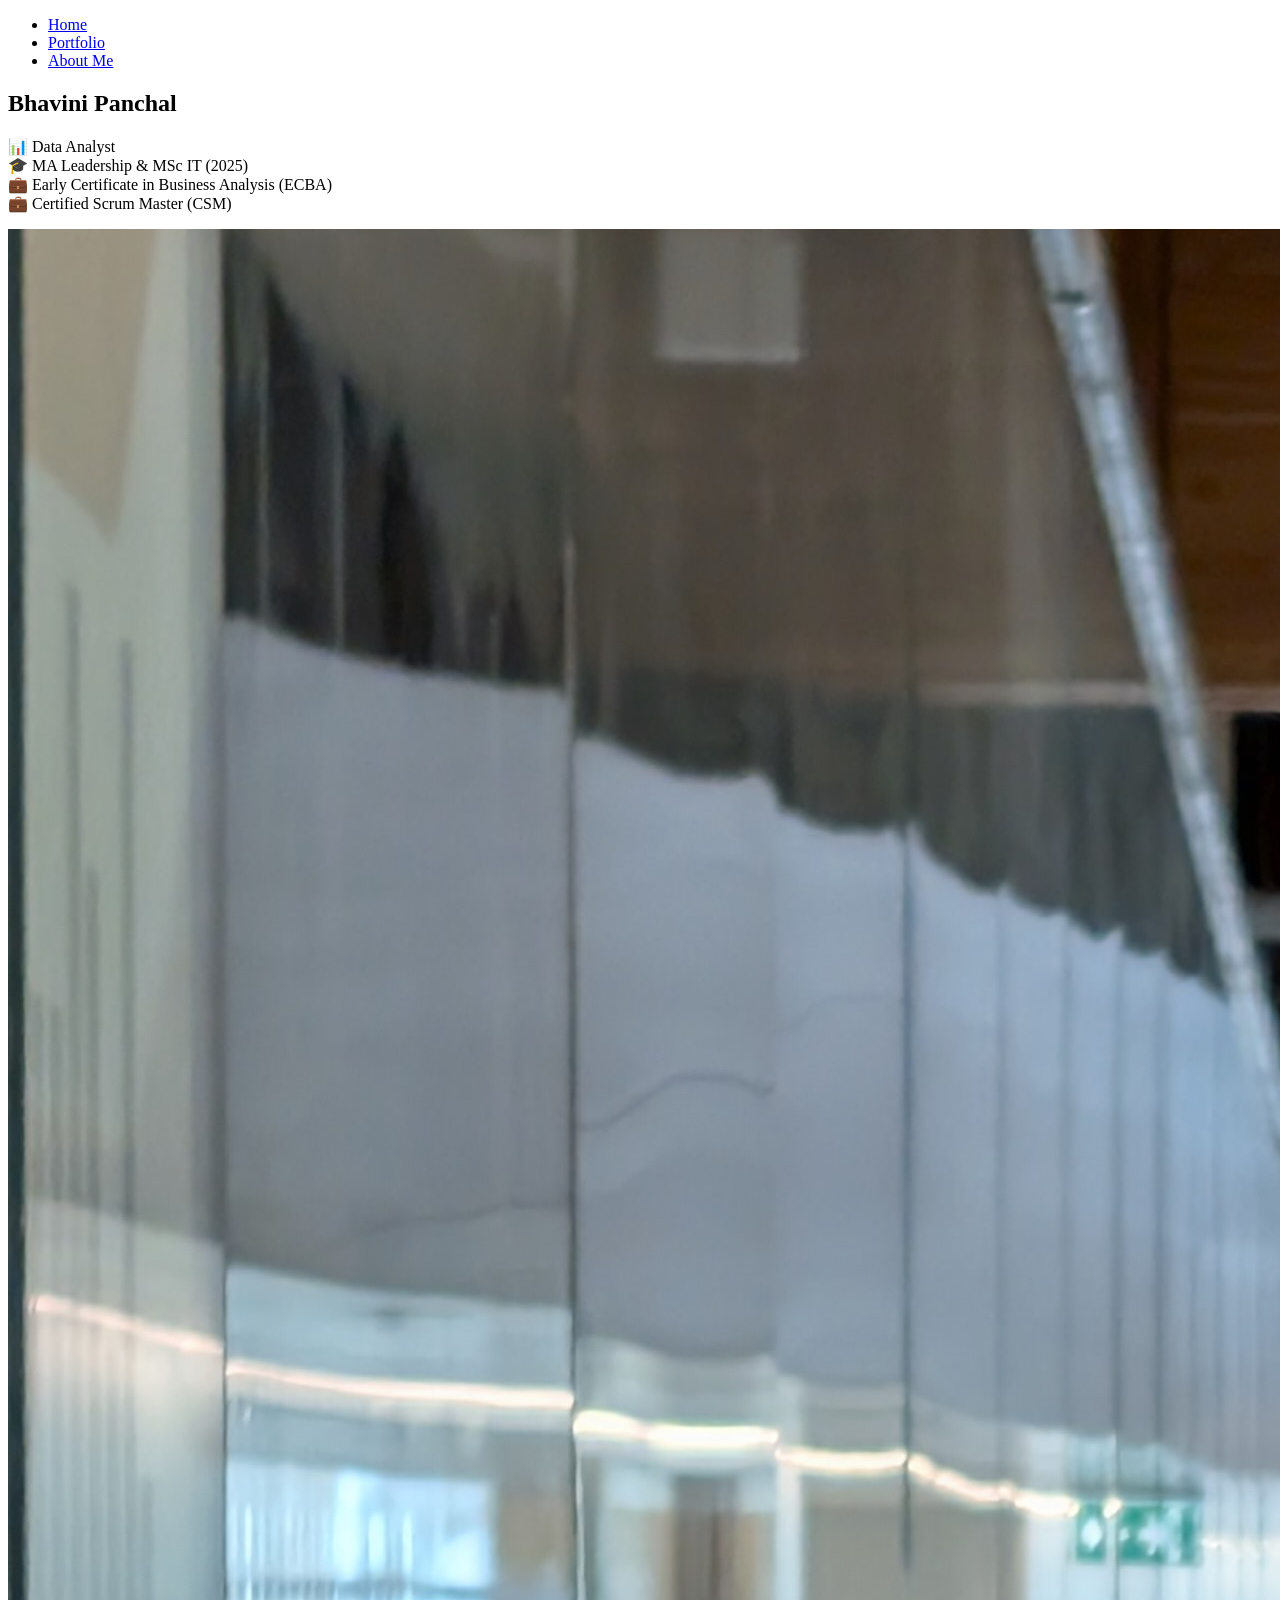
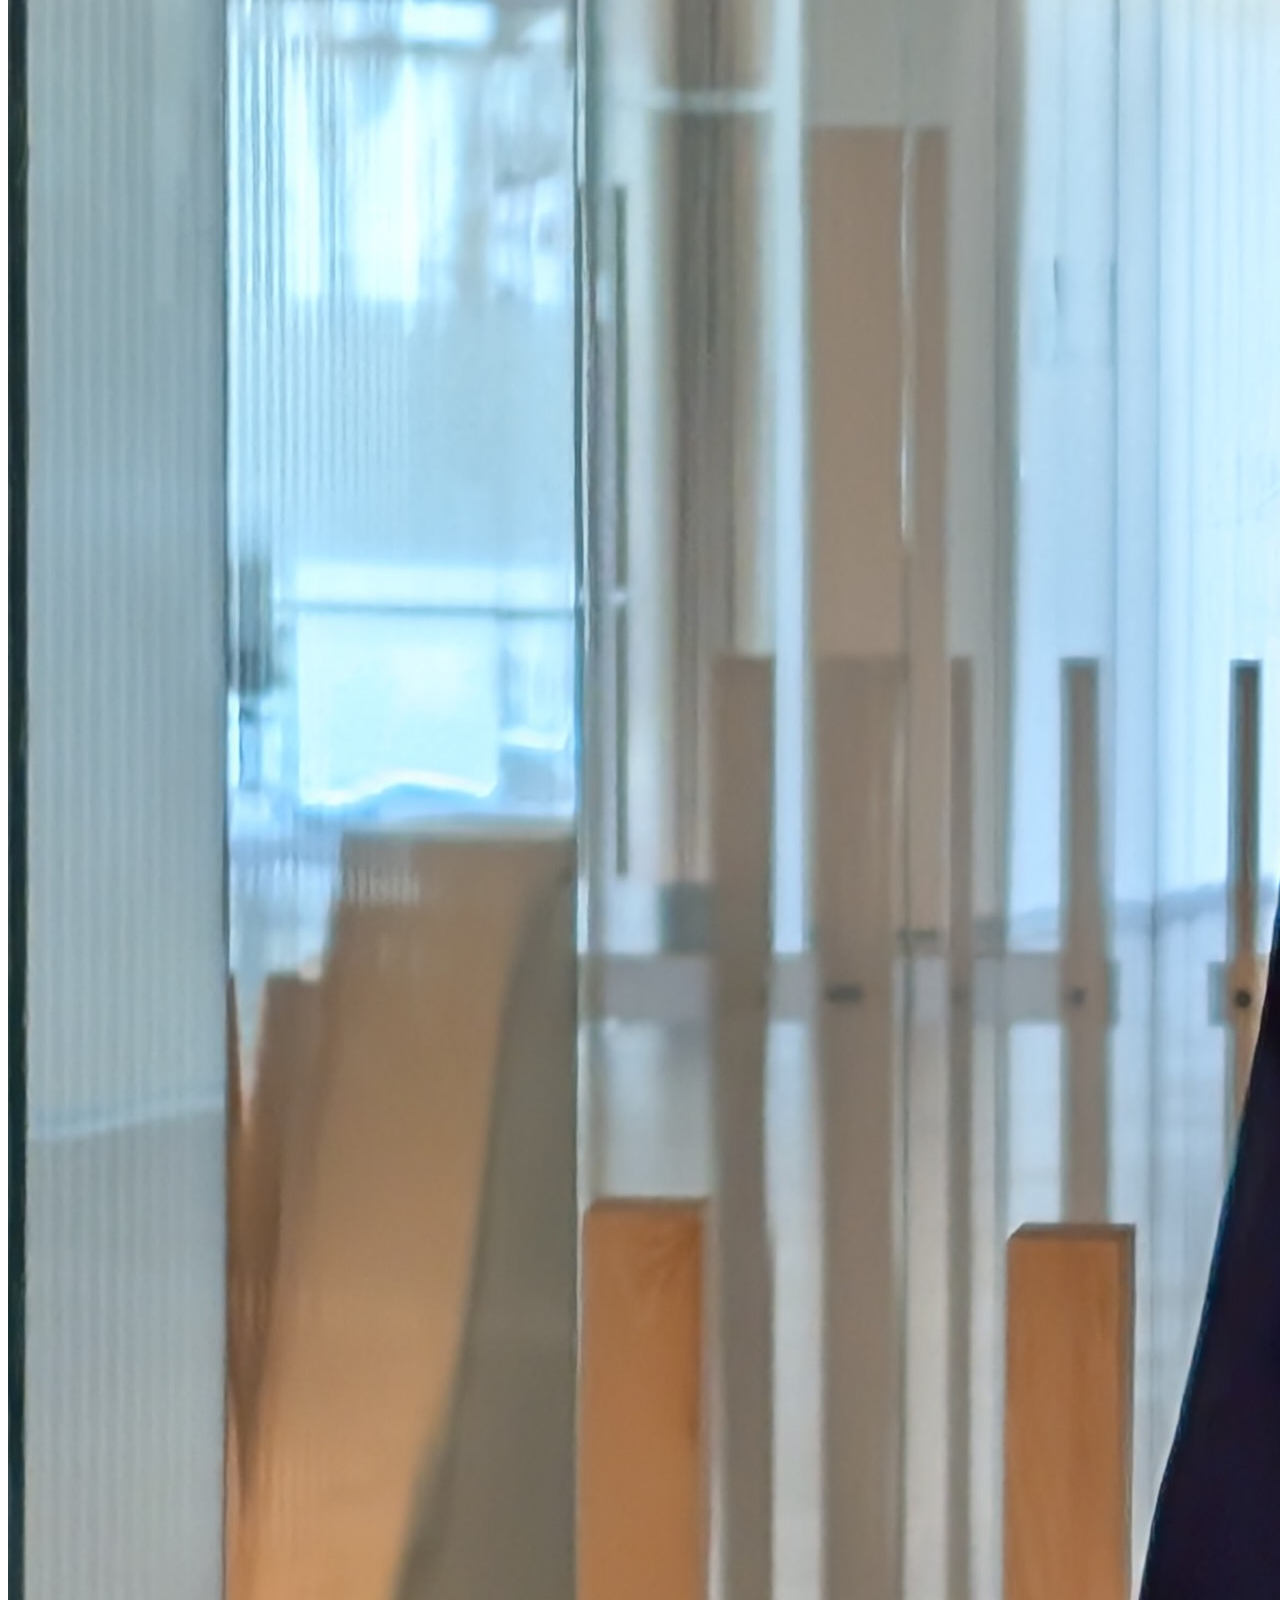
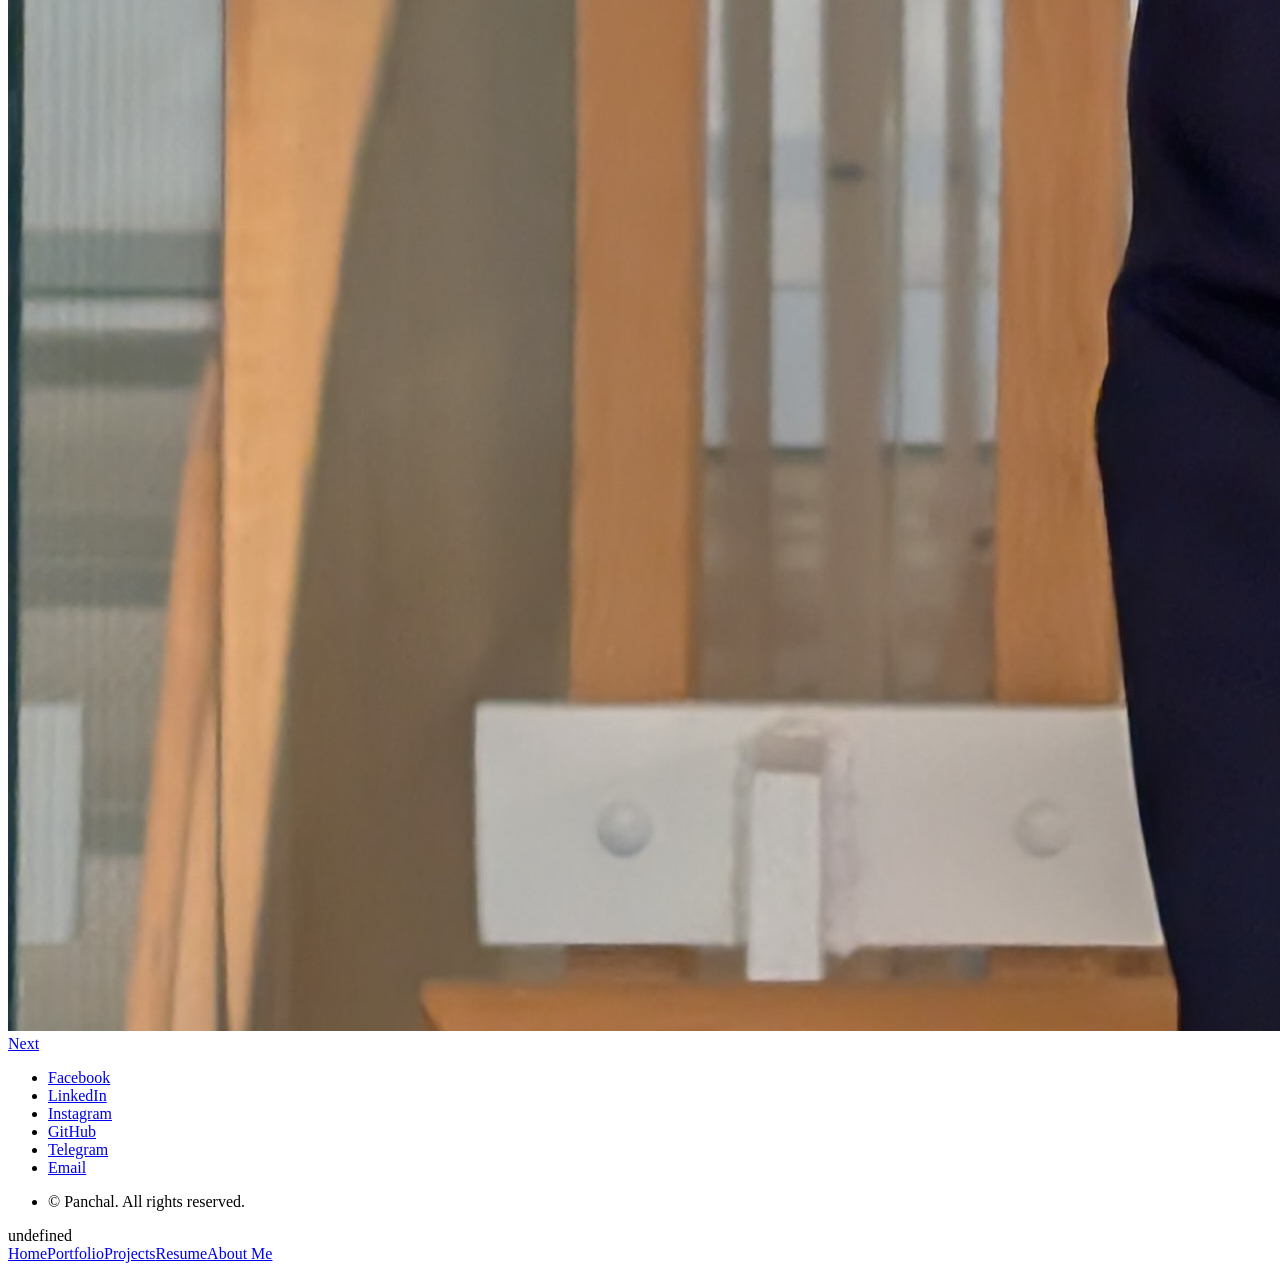
==== commit 3f0ae061: "Add files via upload" ====
--- a/index.html
+++ b/index.html
@@ -17,7 +17,7 @@
 
 			<!-- Header -->
 				<header id="header">
-					<h1 id="logo"><a href="index.html">Portfolio</a></h1>
+					<!-- <h1 id="logo"><a href="index.html">Portfolio</a></h1> -->
 					<nav id="nav">
 						<ul>
 							<li><a href="index.html">Home</a></li>
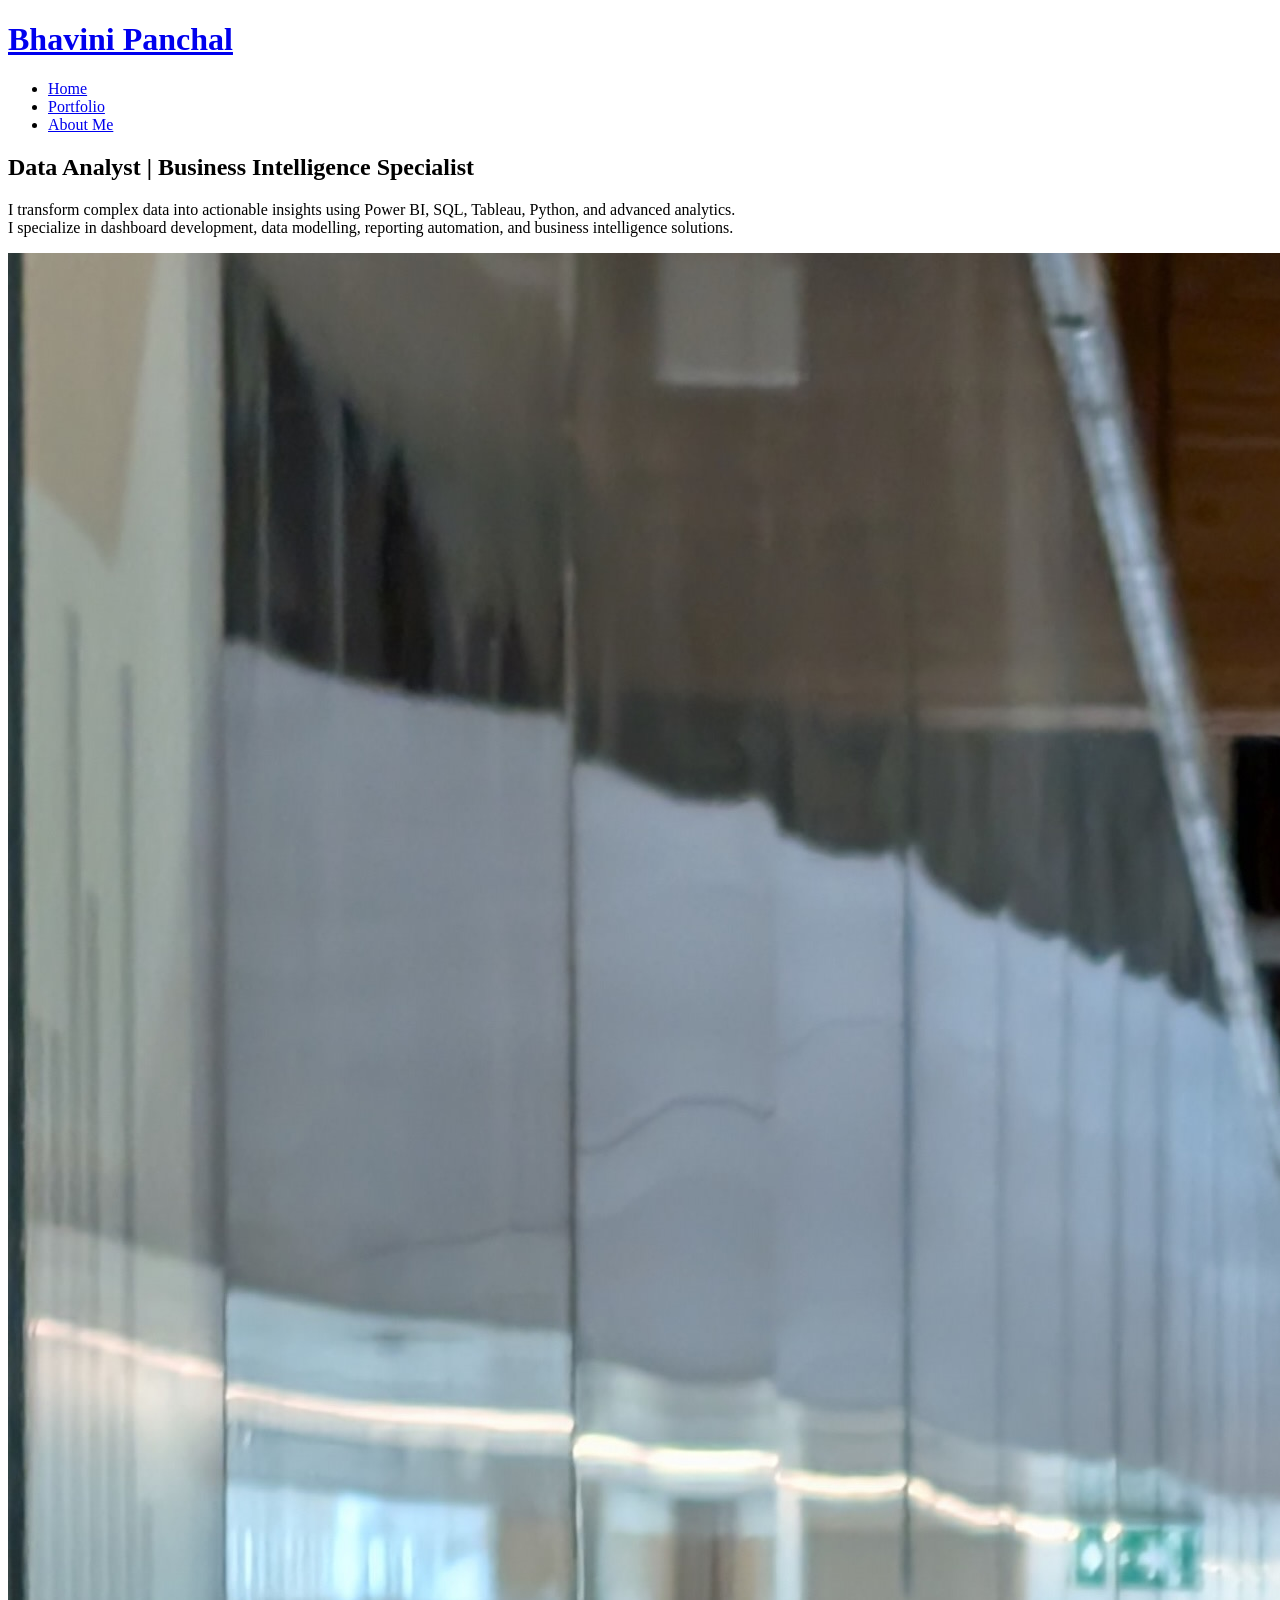
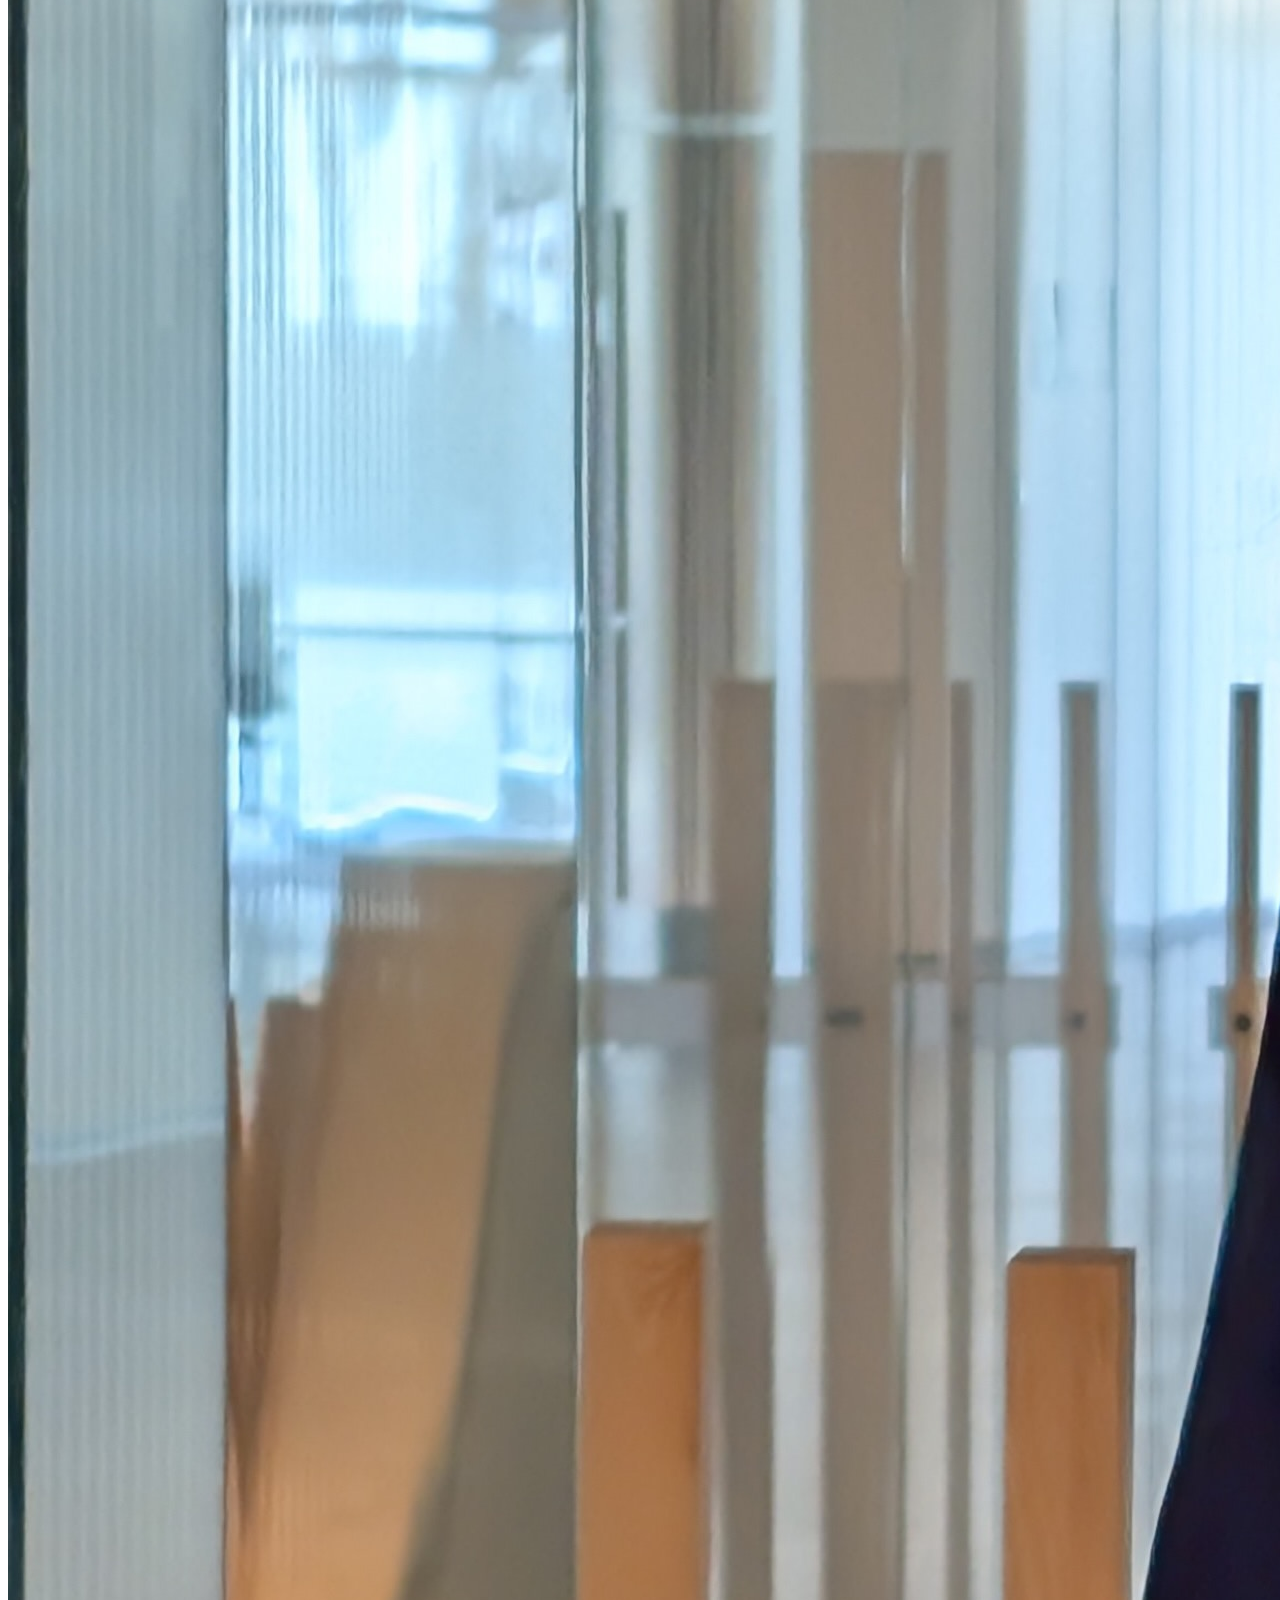
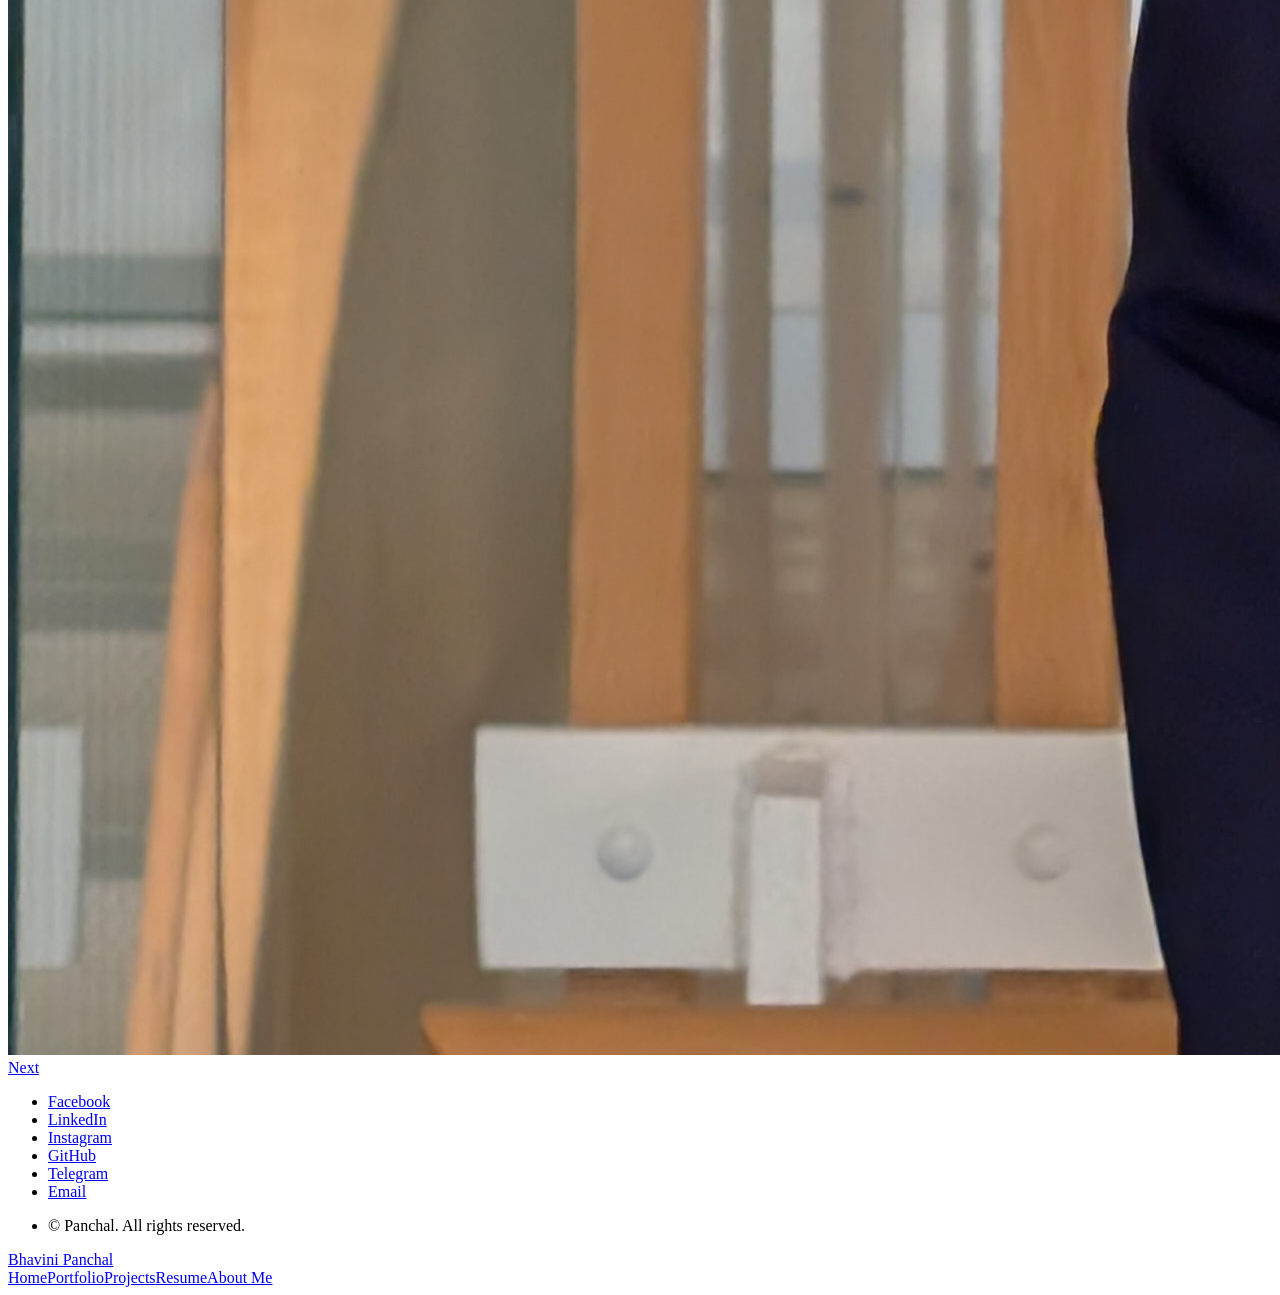
==== commit 2773a7ea: "Revise portfolio title and add meta description Updated portfolio details and added meta description" ====
--- a/index.html
+++ b/index.html
@@ -6,7 +6,8 @@
 -->
 <html>
 	<head>
-		<title>Bhavini Panchal Portfolio</title>
+		<title>Bhavini Panchal | Data Analyst | Business Intelligence Specialist</title>
+		<meta name="description" content="Bhavini Panchal is a Data Analyst and Business Intelligence Specialist specializing in Power BI, SQL, Tableau, Python, DAX, data visualization, and analytics solutions.">
 		<meta charset="utf-8" />
 		<meta name="viewport" content="width=device-width, initial-scale=1, user-scalable=no" />
 		<link rel="stylesheet" href="assets/css/main.css" />
@@ -17,7 +18,7 @@
 
 			<!-- Header -->
 				<header id="header">
-					<!-- <h1 id="logo"><a href="index.html">Portfolio</a></h1> -->
+					<h1 id="logo"><a href="index.html">Bhavini Panchal</a></h1>
 					<nav id="nav">
 						<ul>
 							<li><a href="index.html">Home</a></li>
@@ -47,11 +48,12 @@
 				<section id="banner">
 					<div class="content">
 						<header>
-							<h2>Bhavini Panchal</h2>
-							<p>📊 Data Analyst <br />
-							   🎓 MA Leadership & MSc IT (2025)<br />
-							   💼 Early Certificate in Business Analysis (ECBA)<br />
-							   💼 Certified Scrum Master (CSM)</p>
+							<h2>Data Analyst | Business Intelligence Specialist</h2>
+							<p>
+							I transform complex data into actionable insights using Power BI, SQL, Tableau, Python, and advanced analytics. <br/>
+							I specialize in dashboard development, data modelling, reporting automation, and business intelligence solutions.
+							</p>
+							
 						</header>
 						<span class="image"><img src="images/image_2.0.JPG" alt="" /></span>
 					</div>
@@ -215,4 +217,4 @@
 			<script src="assets/js/main.js"></script>
 
 	</body>
-</html>+</html>
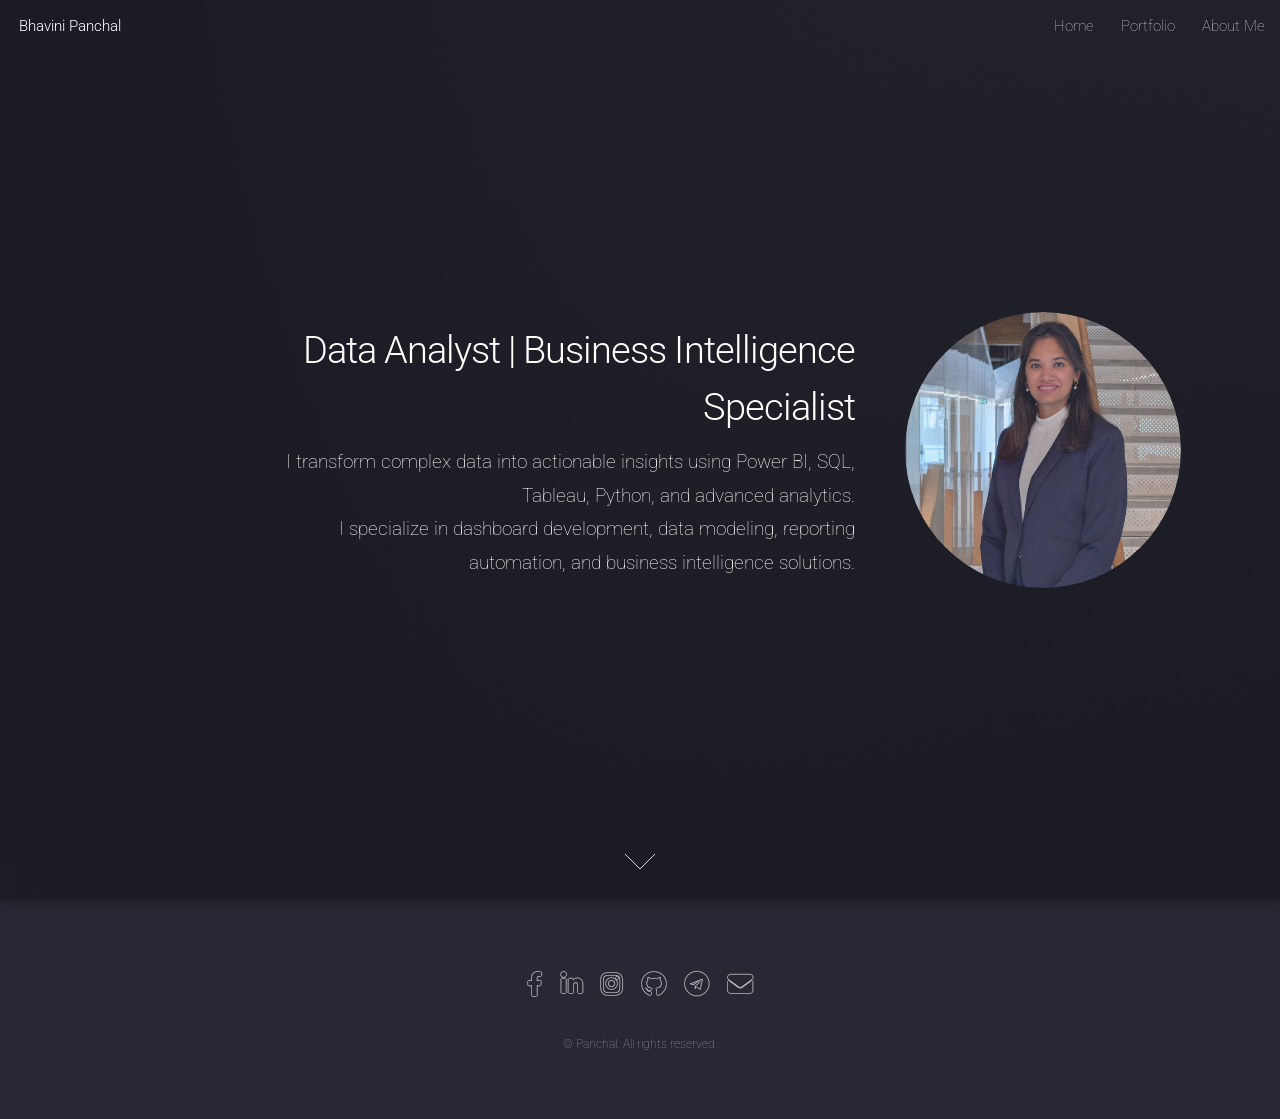
==== commit 2e221fe6: "Add files via upload" ====
--- a/index.html
+++ b/index.html
@@ -49,11 +49,8 @@
 					<div class="content">
 						<header>
 							<h2>Data Analyst | Business Intelligence Specialist</h2>
-							<p>
-							I transform complex data into actionable insights using Power BI, SQL, Tableau, Python, and advanced analytics. <br/>
-							I specialize in dashboard development, data modelling, reporting automation, and business intelligence solutions.
-							</p>
-							
+							<p>I transform complex data into actionable insights using Power BI, SQL, Tableau, Python, and advanced analytics. <br />
+								I specialize in dashboard development, data modeling, reporting automation, and business intelligence solutions.</p>
 						</header>
 						<span class="image"><img src="images/image_2.0.JPG" alt="" /></span>
 					</div>
@@ -217,4 +214,4 @@
 			<script src="assets/js/main.js"></script>
 
 	</body>
-</html>
+</html>
--- a/assets/css/main.css
+++ b/assets/css/main.css
@@ -3498,6 +3498,7 @@
 			#banner .content header {
 				display: inline-block;
 				vertical-align: middle;
+				max-width: 55%;
 			}
 
 				#banner .content header h2 {
@@ -4108,4 +4109,4 @@
 						padding: 0;
 					}
 
-	}+	}
